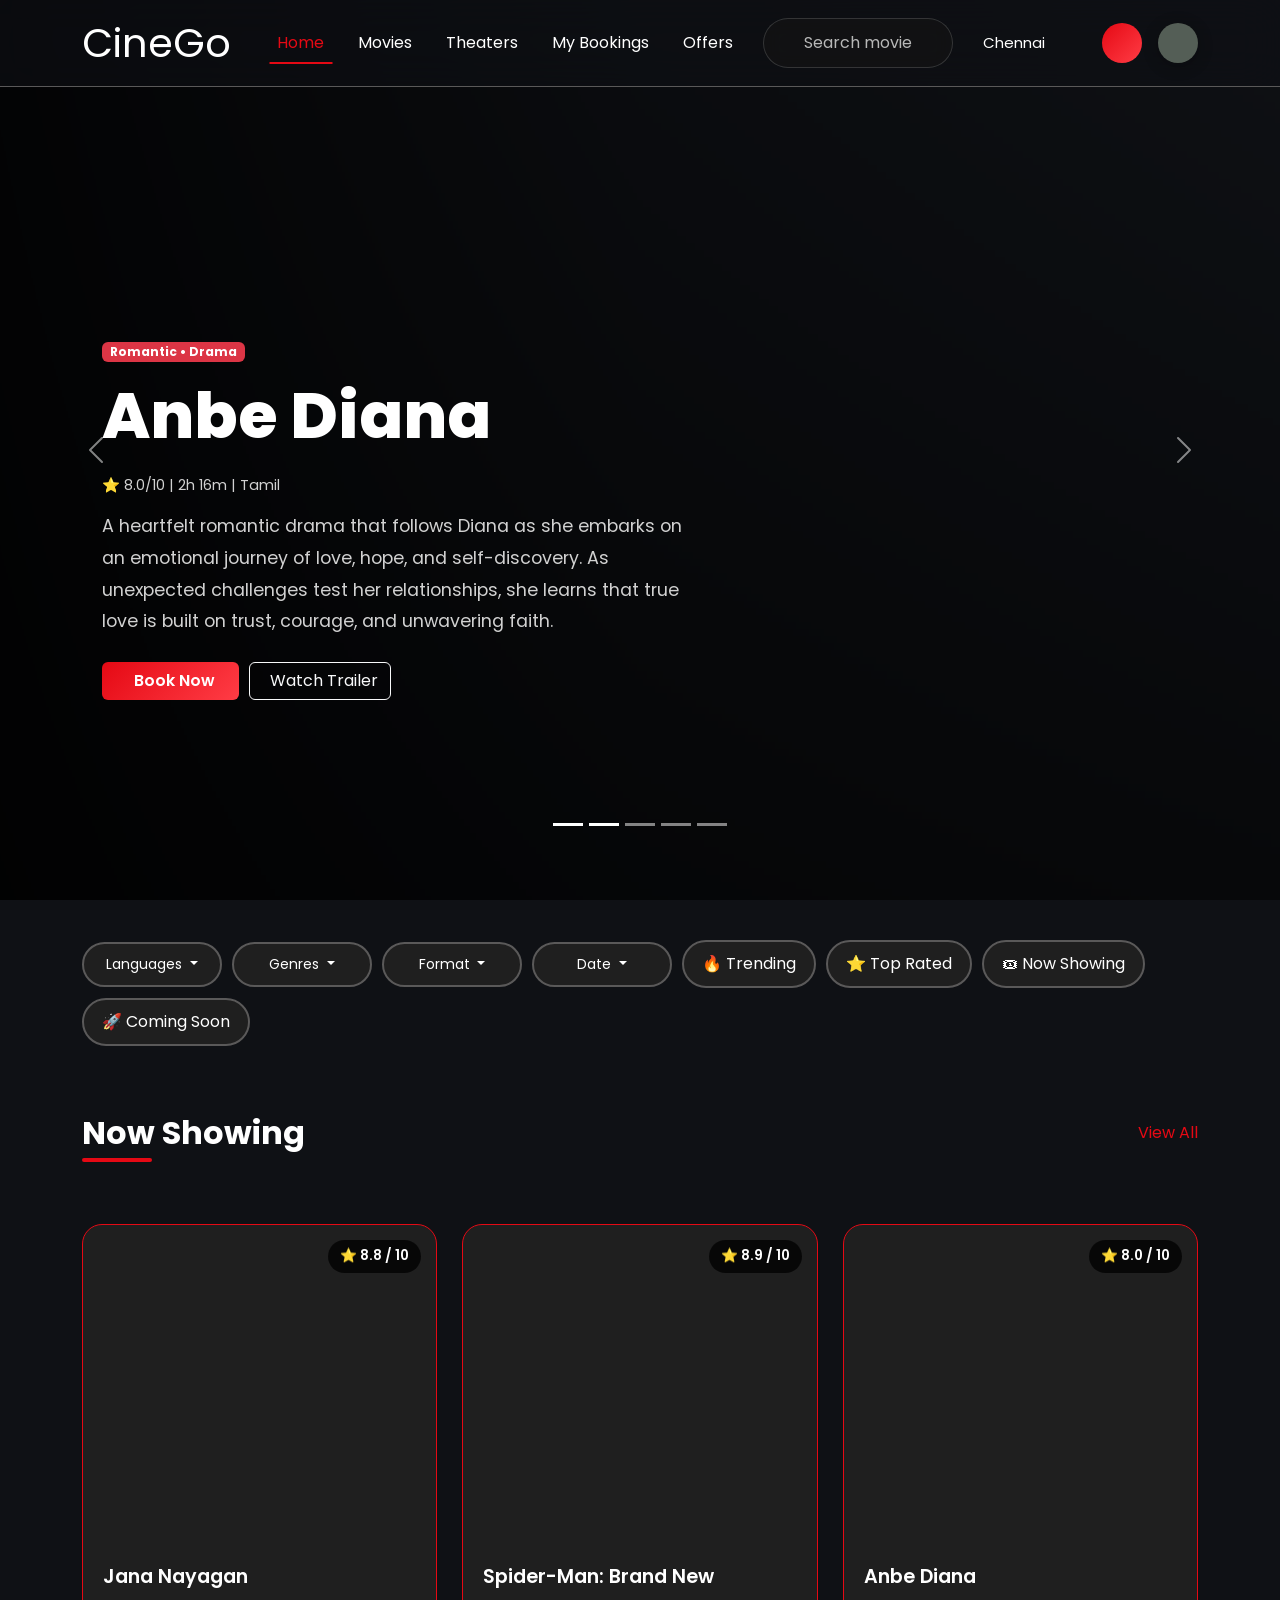
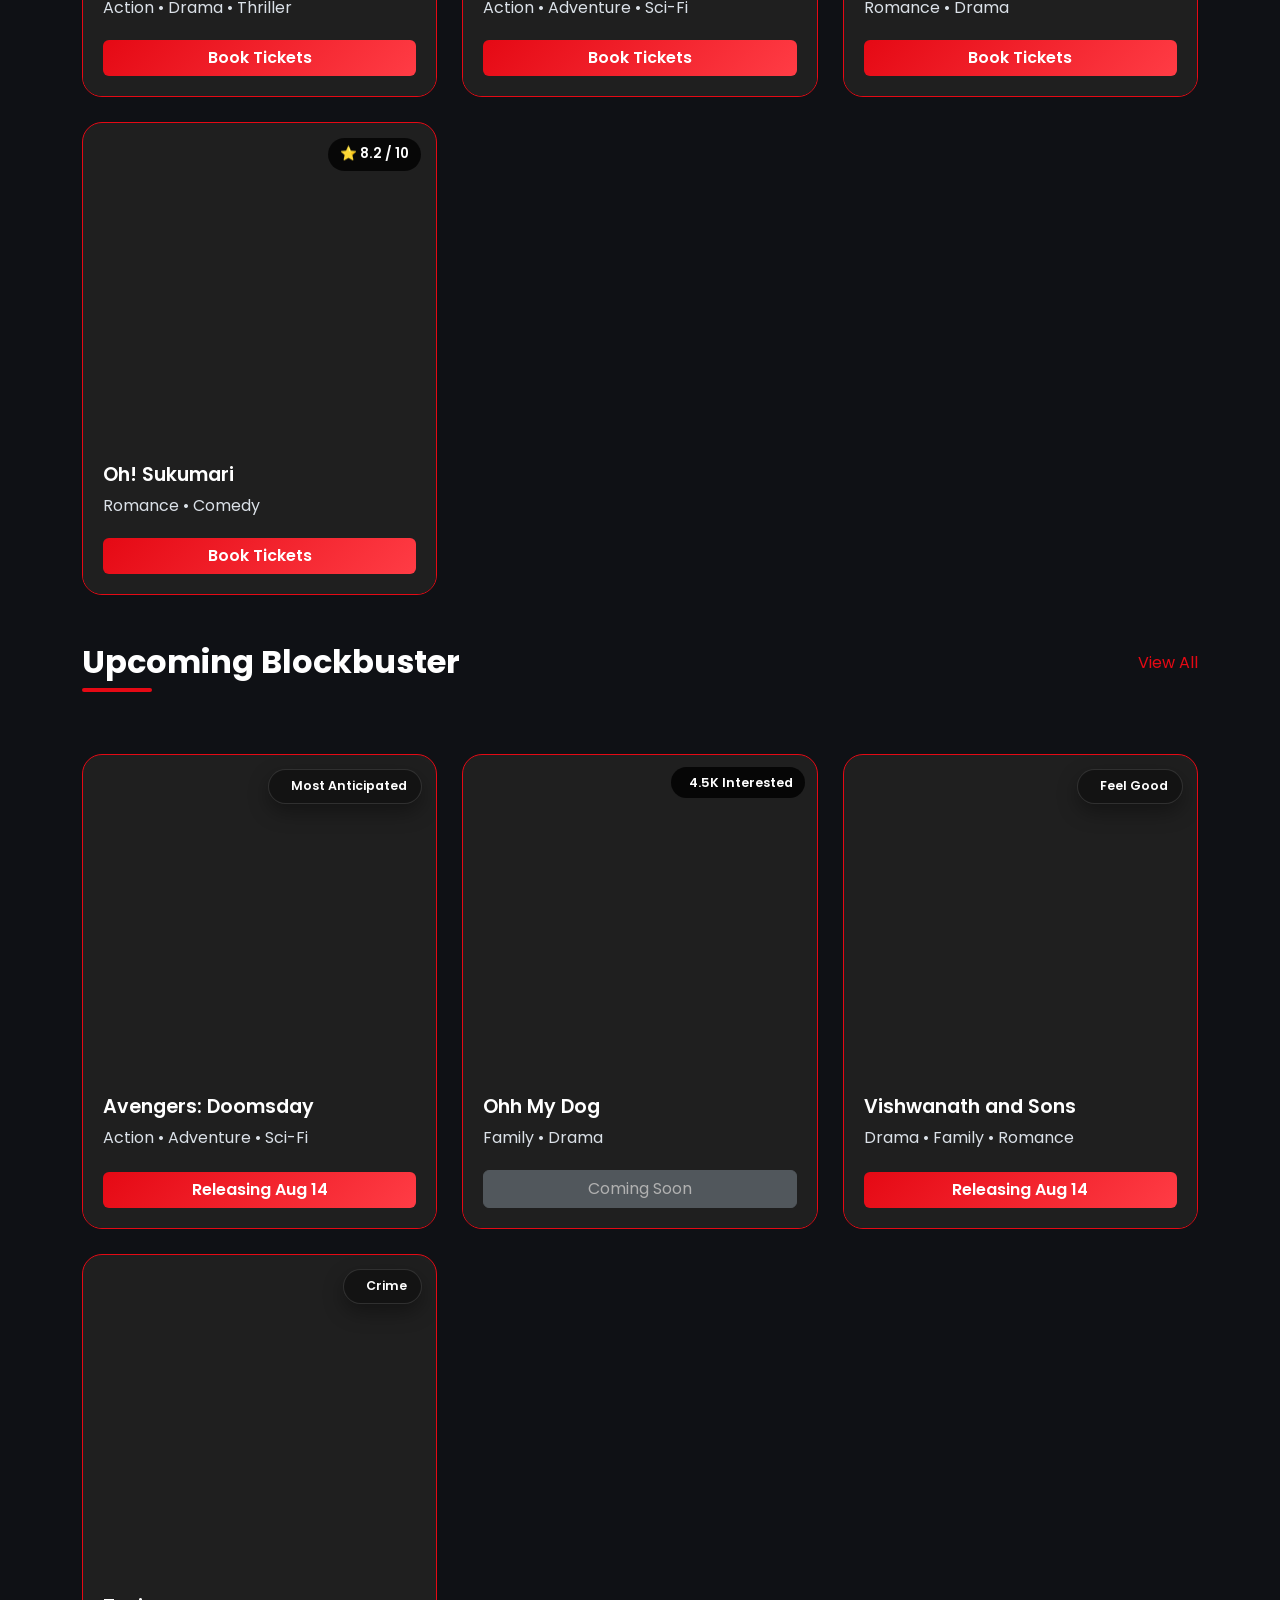
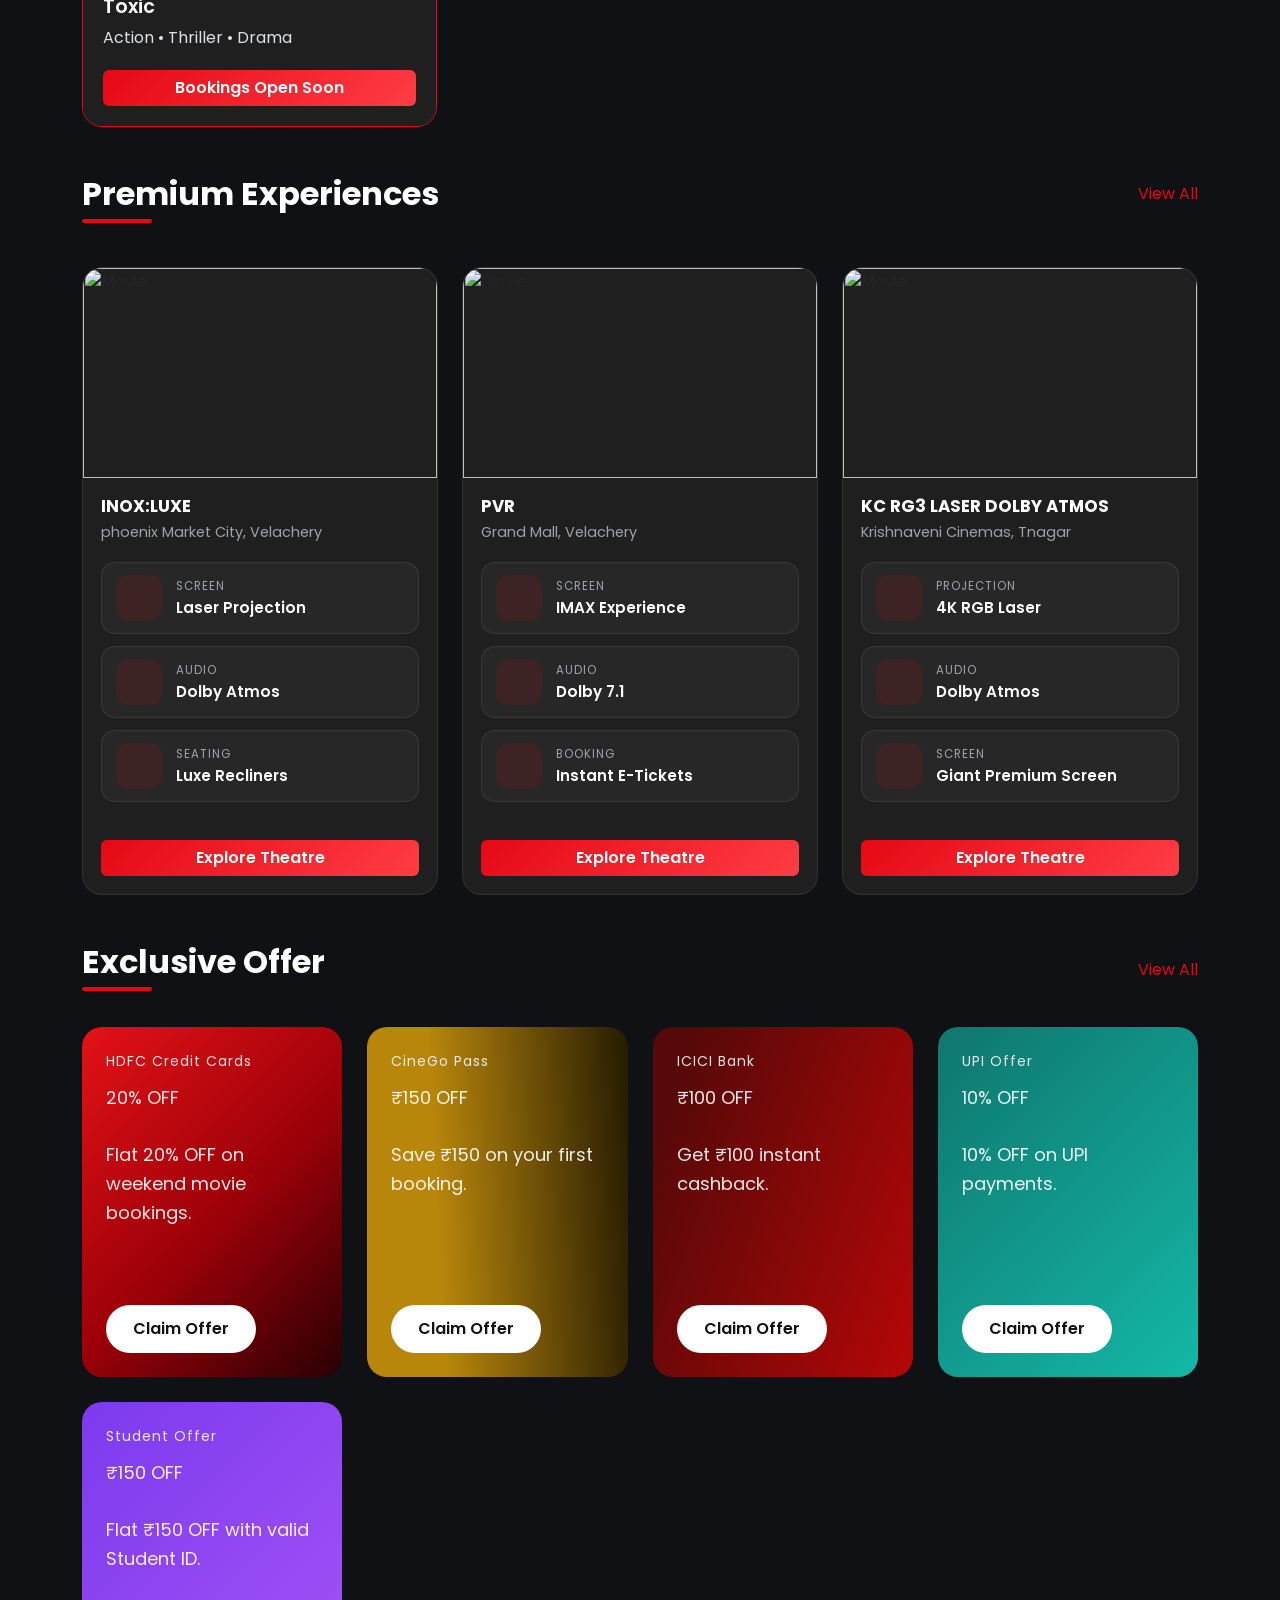
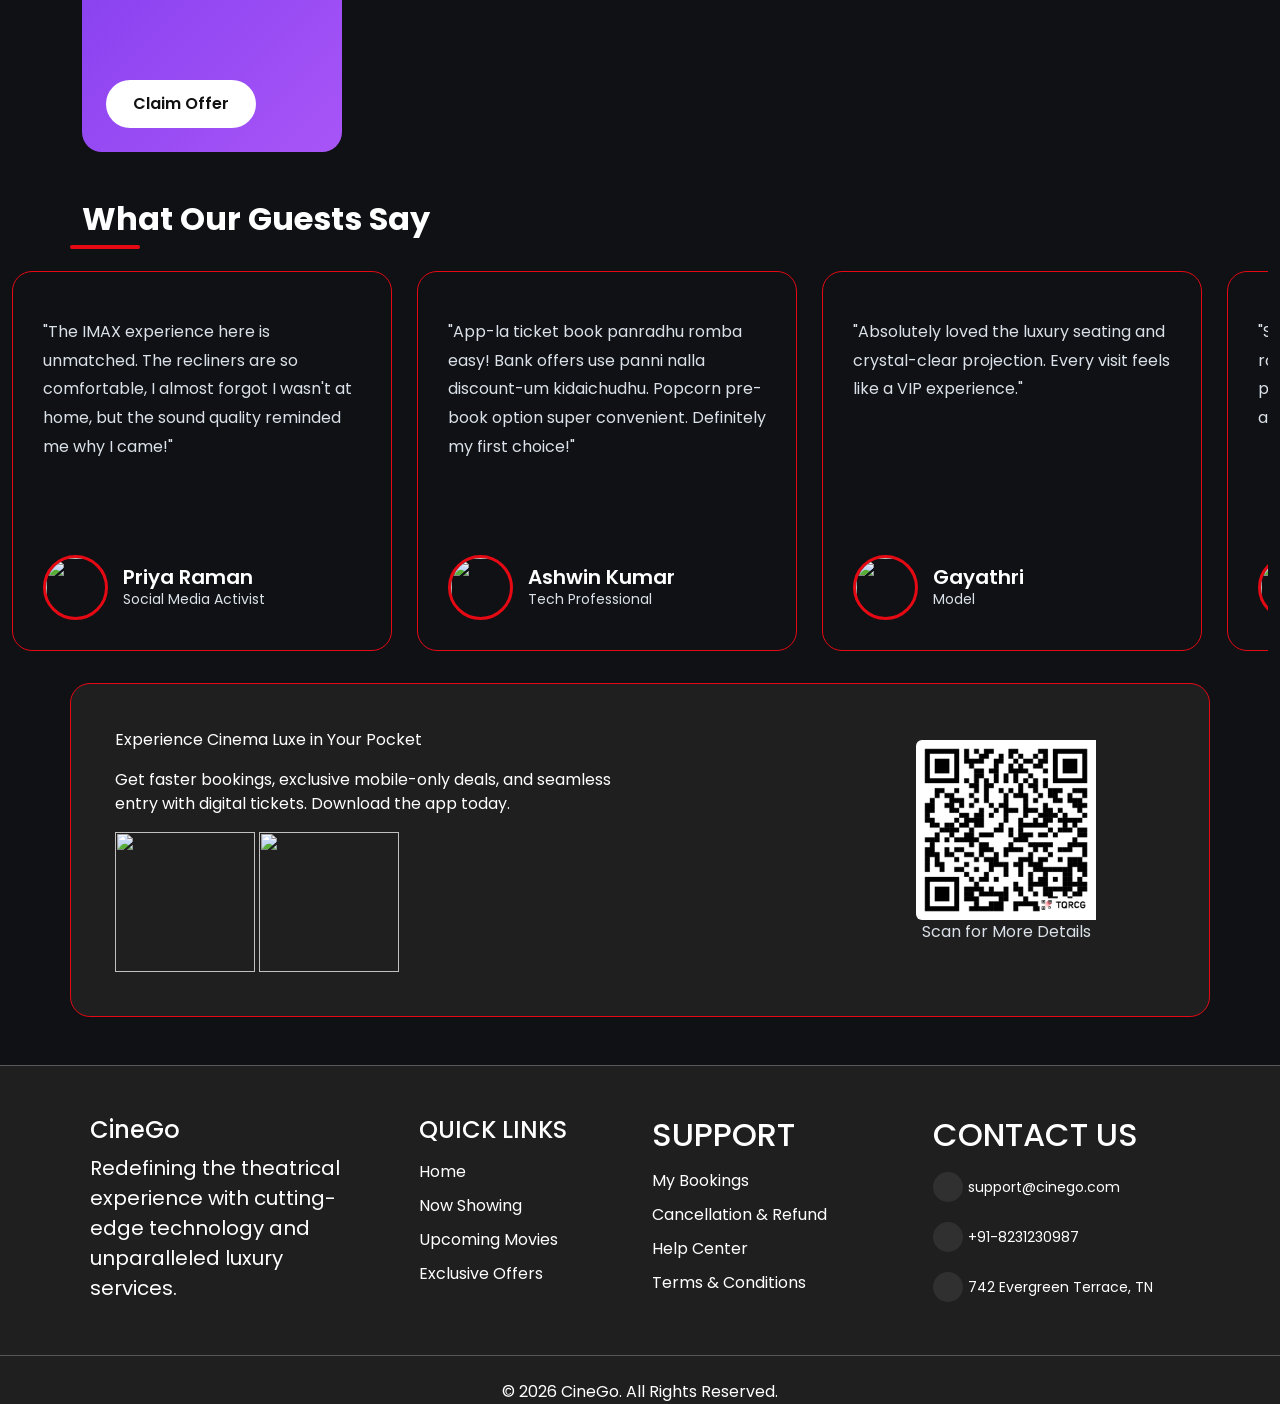
==== html/index.html @ 49ae5be9 "cinego" ====
<!-- <!DOCTYPE html> -->
<html lang="en">

<head>
    <meta charset="UTF-8">
    <meta name="viewport" content="width=device-width, initial-scale=1.0">
    <title>Movie-Ticket_Booking</title>
    <link href="https://fonts.googleapis.com/css2?family=Poppins:wght@300;400;500;600;700;800&display=swap"
        rel="stylesheet">

    <link rel="stylesheet"
        href="https://fonts.googleapis.com/css2?family=Material+Symbols+Outlined:opsz,wght,FILL,GRAD@48,400,0,0&icon_names=fastfood" />


    <link href="https://cdn.jsdelivr.net/npm/bootstrap@5.3.8/dist/css/bootstrap.min.css" rel="stylesheet"
        integrity="sha384-sRIl4kxILFvY47J16cr9ZwB07vP4J8+LH7qKQnuqkuIAvNWLzeN8tE5YBujZqJLB" crossorigin="anonymous">

    <script src="https://kit.fontawesome.com/a93d142cd4.js" crossorigin="anonymous"></script>
    <link rel="stylesheet" href="../css/style.css">
</head>

<body>
    <nav class="navbar custom-nav navbar-expand-lg fixed-top navbar-dark">
        <div class="container">
            <a class="navbar-brand fs-1" href="#"><i class="fa-solid fa-masks-theater"></i> CineGo</a>
            <button class="navbar-toggler" type="button" data-bs-toggle="collapse"
                data-bs-target="#navbarSupportedContent">
                <i class="fa-solid fa-bars"></i>
            </button>
            <div class="collapse navbar-collapse" id="navbarSupportedContent">
                <ul class="navbar-nav  mx-auto mb-2 mb-lg-0">
                    <li class="nav-item">
                        <a class="nav-link active" aria-current="page" href="../html/index.html">Home</a>
                    </li>
                    <li class="nav-item">
                        <a class="nav-link" href="../html/movies.html">Movies</a>
                    </li>
                    <li class="nav-item">
                        <a class="nav-link" href="../html/cinemas.html">Theaters</a>
                    </li>
                    <li class="nav-item">
                        <a class="nav-link" href="../html/ticket.html">My Bookings</a>
                    </li>
                    <li class="nav-item">
                        <a class="nav-link" href="../html/offers.html">Offers</a>
                    </li>
                </ul>
                <div class="search-container me-2">
                    <i class="fa-solid fa-magnifying-glass search-icon"></i>
                    <input type="text" placeholder="Search movies, theatres..." class="form-control" id="searchInput">
                </div>
                <div class="d-flex align-items-center gap-3 loc">

                    <div class="city-dropdown">

                        <button class="city-btn" id="cityBtn">

                            <i class="fa-solid fa-location-dot"></i>

                            <span id="selectedCity">Chennai</span>

                            <i class="fa-solid fa-chevron-down"></i>

                        </button>

                        <div class="city-menu" id="cityMenu">

                            <div class="city-search">

                                <i class="fa-solid fa-magnifying-glass"></i>

                                <input type="text" id="citySearch" placeholder="Search for your city">

                            </div>

                            <div class="city-list">

                                <div class="city-item active" data-city="Chennai">
                                    <i class="fa-solid fa-location-dot"></i>
                                    <span>Chennai</span>
                                    <i class="fa-solid fa-check check"></i>
                                </div>

                                <div class="city-item" data-city="Bengaluru">
                                    <i class="fa-solid fa-location-dot"></i>
                                    <span>Bengaluru</span>
                                    <i class="fa-solid fa-check check"></i>
                                </div>

                                <div class="city-item" data-city="Hyderabad">
                                    <i class="fa-solid fa-location-dot"></i>
                                    <span>Hyderabad</span>
                                    <i class="fa-solid fa-check check"></i>
                                </div>

                                <div class="city-item" data-city="Mumbai">
                                    <i class="fa-solid fa-location-dot"></i>
                                    <span>Mumbai</span>
                                    <i class="fa-solid fa-check check"></i>
                                </div>

                                <div class="city-item" data-city="Delhi">
                                    <i class="fa-solid fa-location-dot"></i>
                                    <span>Delhi</span>
                                    <i class="fa-solid fa-check check"></i>
                                </div>

                                <div class="city-item" data-city="Kochi">
                                    <i class="fa-solid fa-location-dot"></i>
                                    <span>Kochi</span>
                                    <i class="fa-solid fa-check check"></i>
                                </div>

                                <div class="city-item" data-city="Coimbatore">
                                    <i class="fa-solid fa-location-dot"></i>
                                    <span>Coimbatore</span>
                                    <i class="fa-solid fa-check check"></i>
                                </div>

                                <div class="city-item" data-city="Madurai">
                                    <i class="fa-solid fa-location-dot"></i>
                                    <span>Madurai</span>
                                    <i class="fa-solid fa-check check"></i>
                                </div>

                            </div>

                        </div>

                    </div>
                    <button class="btn btn-danger rounded-pill " id="profileIcon">
                        <i class="fa-solid fa-user"></i>
                    </button>


                    <div class="theme-btn">
                        <i class="fas fa-adjust"></i>
                    </div>
                </div>

            </div>
        </div>
    </nav>

    <section id="carouselExampleCaptions" class="carousel slide" data-bs-ride="carousel" data-bs-interval="2000">
        <div class="carousel-indicators">
            <button type="button" data-bs-target="#carouselExampleCaptions" data-bs-slide-to="0" class="active my-5"
                aria-current="true" aria-label="Slide 1"></button>
            <button type="button" data-bs-target="#carouselExampleCaptions" data-bs-slide-to="1" class="my-5"
                aria-label="Slide 2"></button>
            <button type="button" data-bs-target="#carouselExampleCaptions" data-bs-slide-to="2" class="my-5"
                aria-label="Slide 3"></button>
            <button type="button" data-bs-target="#carouselExampleCaptions" data-bs-slide-to="3" class="my-5"
                aria-label="Slide 2"></button>
            <button type="button" data-bs-target="#carouselExampleCaptions" data-bs-slide-to="4" class="my-5"
                aria-label="Slide 3"></button>
        </div>
        <div class="carousel-inner">

            <div class="carousel-item active">

                <div class="banner-media">

                    <picture class="bannerImage">
                        <source media="(max-width:768px)"
                            srcset="https://cdn.district.in/movies-assets/images/cinema/2_Poster%20(6)-dbe766f0-803a-11f1-bb55-33bed1b57141.jpg?im=Resize,width=960">

                        <img src="https://i.ytimg.com/vi/fJaAYcERf3Y/maxresdefault.jpg" class="d-block w-100">
                    </picture>

                    <!-- Background Trailer -->
                    <iframe class="trailerFrame" style="display:none;" allow="autoplay; encrypted-media"
                        allowfullscreen>
                    </iframe>

                    <button class="close-trailer" style="display:none;" onclick="closeTrailer(this)">
                        <i class="fa-solid fa-xmark"></i>
                    </button>

                </div>

                <div class="carousel-caption">

                    <span class="badge bg-danger mb-3">Action • Thriller</span>

                    <h5>Jana Nayagan</h5>

                    <div class="movie-meta">
                        ⭐ 8.8/10 | 2h 35m | Tamil
                    </div>

                    <p>
                        A gripping action drama featuring Vijay in a
                        power-packed role filled with suspense,
                        emotion and political intrigue.
                    </p>

                    <div class="hero-btns mt-4">

                        <button class="btn btn-danger px-4" onclick="bookNow('janaNayagan')">
                            <i class="fa-solid fa-ticket me-2"></i>Book Now
                        </button>

                        <button class="btn btn-outline-light" onclick="playTrailer(this,'janaNayagan')">
                            <i class="fa-solid fa-circle-play me-2"></i>Watch Trailer
                        </button>

                    </div>

                </div>

            </div>
            <div class="carousel-item">
                <div class="banner-media">

                    <picture class="bannerImage">
                        <source media="(max-width:768px)"
                            srcset="https://m.media-amazon.com/images/M/MV5BMDg3NGQ0MGQtMWI2Ny00YjE3LTgxNzctZjJjZDVkMmQ5NzFlXkEyXkFqcGc@._V1_.jpg">

                        <img src="https://i.ytimg.com/vi/gcXw7BMSfIQ/maxresdefault.jpg" class="d-block w-100">
                    </picture>
                    <iframe class="trailerFrame" style="display:none;" allow="autoplay; encrypted-media"
                        allowfullscreen>
                    </iframe>

                    <button class="close-trailer" style="display:none;" onclick="closeTrailer(this)">
                        <i class="fa-solid fa-xmark"></i>
                    </button>
                </div>
                <div class="carousel-caption">
                    <span class="badge bg-danger mb-3">
                        Romantic • Drama
                    </span>

                    <h5>Anbe Diana</h5>

                    <div class="movie-meta">
                        ⭐ 8.0/10 | 2h 16m | Tamil
                    </div>

                    <p>
                        A heartfelt romantic drama that follows Diana as she embarks on an
                        emotional journey of love, hope, and self-discovery. As unexpected
                        challenges test her relationships, she learns that true love is
                        built on trust, courage, and unwavering faith.
                    </p>
                    <div class="hero-btns mt-4">
                        <button class="btn btn-danger px-4" onclick="bookNow('anbeDiana')">
                            <i class="fa-solid fa-ticket me-2"></i>Book Now
                        </button>

                        <button class="btn btn-outline-light" onclick="playTrailer(this,'anbeDiana')">
                            <i class="fa-solid fa-circle-play me-2"></i>Watch Trailer
                        </button>
                    </div>
                </div>
            </div>
            <div class="carousel-item">
                <div class="banner-media">
                    <picture class="bannerImage">
                        <!-- Mobile Image -->
                        <source media="(max-width: 768px)" srcset="">
                        <!-- Desktop Image -->
                        <img src="https://i.ytimg.com/vi/JLEDwlSZcAI/maxresdefault.jpg" class="d-block w-100" alt="...">
                    </picture>
                    <iframe class="trailerFrame" style="display:none;" frameborder="0"
                        allow="accelerometer; autoplay; clipboard-write; encrypted-media; gyroscope; picture-in-picture; web-share"
                        referrerpolicy="strict-origin-when-cross-origin" allowfullscreen>
                    </iframe>

                    <button class="close-trailer" onclick="closeTrailer(this)">
                        <i class="fa-solid fa-xmark"></i>
                    </button>

                </div>
                <div class="carousel-caption">
                    <span class="badge bg-danger mb-3">
                        Action • Adventure • Fantasy
                    </span>

                    <h5>The Odyssey</h5>

                    <div class="movie-meta">
                        ⭐ 8.6/10 | 2h 50m | English +2 more
                    </div>

                    <p>
                        Inspired by Homer's legendary epic, The Odyssey follows the heroic
                        journey of Odysseus as he battles mythical creatures, powerful gods,
                        and impossible odds on his long voyage home. An unforgettable tale
                        of courage, survival, and destiny.
                    </p>
                    <div class="hero-btns mt-4">
                        <button class="btn btn-danger px-4" onclick="bookNow('odyssey')">
                            <i class="fa-solid fa-ticket me-2"></i>Book Now
                        </button>

                        <button class="btn btn-outline-light" onclick="playTrailer(this,'odyssey')">
                            <i class="fa-solid fa-circle-play me-2"></i>Watch Trailer
                        </button>

                    </div>
                </div>
            </div>
            <div class="carousel-item">
                <div class="banner-media">
                    <picture class="bannerImage">
                        <!-- Mobile Image -->
                        <source media="(max-width: 768px)"
                            srcset="https://encrypted-tbn0.gstatic.com/images?q=tbn:ANd9GcSb-BurCrbwVtk12xhM9NaxrX1bLuJhqyFctgPIsvutx5bpvdqhb4g5UZw&s=10">
                        <!-- Desktop Image -->
                        <img src="https://i.ytimg.com/vi/iBQS7eYEq-4/maxresdefault.jpg" class="d-block w-100" alt="...">
                    </picture>
                    <iframe class="trailerFrame" style="display:none;" frameborder="0"
                        allow="accelerometer; autoplay; clipboard-write; encrypted-media; gyroscope; picture-in-picture; web-share"
                        referrerpolicy="strict-origin-when-cross-origin" allowfullscreen>
                    </iframe>

                    <button class="close-trailer" onclick="closeTrailer(this)">
                        <i class="fa-solid fa-xmark"></i>
                    </button>
                </div>
                <div class="carousel-caption">
                    <span class="badge bg-danger mb-3">
                        Action • Crime • Thriller
                    </span>

                    <h5>Furious</h5>

                    <div class="movie-meta">
                        ⭐ 8.4/10 | 2h 22m | English
                    </div>

                    <p>
                        A high-speed action thriller that follows an elite driver drawn into
                        a dangerous world of underground racing, international crime, and
                        explosive betrayals. With relentless chases and adrenaline-fueled
                        action, every race becomes a fight for survival.
                    </p>

                    <div class="hero-btns mt-4">
                        <button class="btn btn-danger px-4" onclick="bookNow('furious')">
                            <i class="fa-solid fa-ticket me-2"></i>Book Now
                        </button>

                        <button class="btn btn-outline-light" onclick="playTrailer(this,'furious')">
                            <i class="fa-solid fa-circle-play me-2"></i>Watch Trailer
                        </button>
                    </div>
                </div>
            </div>
            <div class="carousel-item">
                <div class="banner-media">
                    <picture class="bannerImage">
                        <!-- Mobile Image -->
                        <source media="(max-width: 768px)"
                            srcset="https://cdn.district.in/movies-assets/images/cinema/image-(29)-5648ad80-6a44-11f1-a3aa-8f451d7c3990.jpg">

                        <!-- Desktop Image -->
                        <img src="https://cdn.district.in/movies-assets/images/cinema/Horizontal-Spider-Man-e54dc360-22c0-11f1-8a01-2f0d4e0eb1bd.jpg"
                            class="d-block w-100" alt="Spider-Man: Brand New">
                    </picture>

                    <iframe class="trailerFrame" style="display:none;" frameborder="0"
                        allow="accelerometer; autoplay; clipboard-write; encrypted-media; gyroscope; picture-in-picture; web-share"
                        referrerpolicy="strict-origin-when-cross-origin" allowfullscreen>
                    </iframe>

                    <button class="close-trailer" onclick="closeTrailer(this)">
                        <i class="fa-solid fa-xmark"></i>
                    </button>
                </div>

                <div class="carousel-caption">

                    <span class="badge bg-danger mb-3">
                        Action • Adventure • Superhero
                    </span>

                    <h5>Spider-Man: Brand New</h5>

                    <div class="movie-meta">
                        ⭐ 8.9/10 | 2h 35m | English
                    </div>

                    <p>
                        Peter Parker begins a new chapter after the events that changed his life forever.
                        As powerful new enemies emerge and old secrets return, Spider-Man must protect
                        New York while discovering what it truly means to become a hero once again.
                    </p>

                    <div class="hero-btns mt-4">

                        <button class="btn btn-danger px-4" onclick="bookNow('spiderManBrandNew')">
                            <i class="fa-solid fa-ticket me-2"></i>
                            Book Now
                        </button>

                        <button class="btn btn-outline-light" onclick="playTrailer(this,'spiderManBrandNew')">
                            <i class="fa-solid fa-circle-play me-2"></i>Watch Trailer
                        </button>
                        <button class="close-trailer" onclick="closeTrailer(this)">
                            <i class="fa-solid fa-xmark"></i>
                        </button>
                    </div>
                </div>
            </div>

            <button class="carousel-control-prev" type="button" data-bs-target="#carouselExampleCaptions"
                data-bs-slide="prev">
                <span class="carousel-control-prev-icon" aria-hidden="true"></span>
                <span class="visually-hidden">Previous</span>
            </button>
            <button class="carousel-control-next" type="button" data-bs-target="#carouselExampleCaptions"
                data-bs-slide="next">
                <span class="carousel-control-next-icon" aria-hidden="true"></span>
                <span class="visually-hidden">Next</span>
            </button>
    </section>

    <section class="filter-section">
        <div class="container">

            <div class="filter-bar">
                <div class="dropdown">
                    <button class="filter-dropdown dropdown-toggle" id="languageBtn" type="button"
                        data-bs-toggle="dropdown" aria-expanded="false">

                        <i class="fa-solid fa-language"></i>
                        Languages
                    </button>

                    <ul class="dropdown-menu">
                        <li><a class="dropdown-item language-item" href="#">All</a></li>
                        <li><a class="dropdown-item language-item" href="#">Tamil</a></li>
                        <li><a class="dropdown-item language-item" href="#">Telugu</a></li>
                        <li><a class="dropdown-item language-item" href="#">Hindi</a></li>
                        <li><a class="dropdown-item language-item" href="#">Malayalam</a></li>
                        <li><a class="dropdown-item language-item" href="#">Kannada</a></li>
                        <li><a class="dropdown-item language-item" href="#">English</a></li>
                    </ul>
                </div>

                <!-- Genre -->
                <div class="dropdown">
                    <button class="filter-dropdown dropdown-toggle" id="genreBtn" data-bs-toggle="dropdown">
                        <i class="fa-solid fa-film"></i>
                        Genres
                    </button>

                    <ul class="dropdown-menu">
                        <li><a class="dropdown-item genre-item" href="#">All</a></li>
                        <li><a class="dropdown-item genre-item" href="#">Action</a></li>
                        <li><a class="dropdown-item genre-item" href="#">Comedy</a></li>
                        <li><a class="dropdown-item genre-item" href="#">Romance</a></li>
                        <li><a class="dropdown-item genre-item" href="#">Horror</a></li>
                        <li><a class="dropdown-item genre-item" href="#">Family</a></li>
                        <li><a class="dropdown-item genre-item" href="#">Political</a></li>
                        <li><a class="dropdown-item genre-item" href="#">Fantasy</a></li>
                    </ul>
                </div>

                <!-- Format -->
                <div class="dropdown">
                    <button id="formatBtn" class="filter-dropdown dropdown-toggle" data-bs-toggle="dropdown">
                        <i class="fa-solid fa-video"></i>
                        Format
                    </button>

                    <ul class="dropdown-menu">
                        <li><a class="dropdown-item format-item" href="#" data-format="All">All</a></li>
                        <li><a class="dropdown-item format-item" href="#" data-format="2D">2D</a></li>
                        <li><a class="dropdown-item format-item" href="#" data-format="3D">3D</a></li>
                        <li><a class="dropdown-item format-item" href="#" data-format="IMAX">IMAX</a></li>
                        <li><a class="dropdown-item format-item" href="#" data-format="4DX">4DX</a></li>
                    </ul>
                </div>

                <!-- Date -->
                <div class="dropdown">
                    <button id="dateBtn" class="filter-dropdown dropdown-toggle" data-bs-toggle="dropdown">
                        <i class="fa-solid fa-calendar-days"></i>
                        Date
                    </button>

                    <ul class="dropdown-menu">
                        <li><a class="dropdown-item date-item" href="#" data-date="All">All</a></li>
                        <li><a class="dropdown-item date-item" href="#" data-date="Today">Today</a></li>
                        <li><a class="dropdown-item date-item" href="#" data-date="Tomorrow">Tomorrow</a></li>
                        <li><a class="dropdown-item date-item" href="#" data-date="Weekend">Weekend</a></li>
                        <li><a class="dropdown-item date-item" href="#" data-date="Next Week">Next Week</a></li>
                        <li><a class="dropdown-item date-item" href="#" data-date="This Month">This Month</a></li>
                        <li><a class="dropdown-item date-item" href="#" data-date="Next Month">Next Month</a></li>
                    </ul>
                </div>

                <!-- Quick Filters -->
                <button id="trendingBtn" class="filter-pill" data-filter="trending">
                    🔥 Trending
                </button>

                <button id="topRatedBtn" class="filter-pill" data-filter="top-rated">
                    ⭐ Top Rated
                </button>

                <button id="nowShowingBtn" class="filter-pill" data-filter="now-showing">
                    🎟 Now Showing
                </button>

                <button id="comingSoonBtn" class="filter-pill" data-filter="coming-soon">
                    🚀 Coming Soon
                </button>

            </div>

        </div>
    </section>
    <!---------Now Showing ------------->
    <section class="card-group now-showing" id="now-showing">
        <div class="container">
            <div class="d-flex justify-content-between align-items-center my-5">
                <h2 class="section-title mb-0">Now Showing</h2>
                <a href="#" class="text-danger text-decoration-none" id="nowViewMoreBtn">
                    View All
                </a>
            </div>
            <div class="cards_01 pt-4" id="nowShowingCards"></div>
        </div>
    </section>
    <!-------------- Language Popup ------------------>
    <div id="languagePopup" class="popup">
        <div class="popup-content">
            <h3>Select Language</h3>

            <div id="languageList"></div>

            <button onclick="continueBooking()">Continue</button>
            <button onclick="closePopup()">Close</button>
        </div>
    </div>


    <!------------ Upcoming Blockbusters --------------->
    <section class="card-group upcoming" id="upcomingSection">

        <div class="container">

            <div class="d-flex justify-content-between align-items-center my-5">
                <h2 class="section-title mb-0">
                    Upcoming Blockbuster
                </h2>

                <a href="#" id="upcomingViewMoreBtn" class="text-danger text-decoration-none">
                    View All
                </a>
            </div>

            <div id="upcomingCards" class="cards_01 pt-4"></div>

        </div>

    </section>
    <!-- theater details -->
    <section class="card-group pt-5">
        <div class="container">
            <div class="d-flex justify-content-between align-items-center mb-4">
                <h2 class="section-title mb-0">Premium Experiences</h2>
                <a href="#" class="text-danger text-decoration-none" id="premiumViewMoreBtn">View All</a>
            </div>
            <div class="cards premium-cards pt-4">
                <div class="theater-card" data-theatre="INOX:LUXE" data-location="Phoenix Market City, Velachery"
                    data-screen="Laser Projection" data-audio="Dolby Atmos" data-seat="Luxe Recliners">
                    <div class="theater-poster">
                        <img src="https://images.unsplash.com/photo-1595769816263-9b910be24d5f?q=80&w=1758&auto=format&fit=crop&ixlib=rb-4.1.0&ixid=M3wxMjA3fDB8MHxwaG90by1wYWdlfHx8fGVufDB8fHx8fA%3D%3D"
                            alt="Movie">
                    </div>
                    <div class="movie-content">
                        <div class="details">
                            <h5>INOX:LUXE</h5>
                            <p> phoenix Market City, Velachery </p>
                            <div class="theater-info">

                                <div class="info-item">
                                    <i class="fa-solid fa-film"></i>
                                    <div>
                                        <small>Screen</small>
                                        <strong>Laser Projection</strong>
                                    </div>
                                </div>

                                <div class="info-item">
                                    <i class="fa-solid fa-volume-high"></i>
                                    <div>
                                        <small>Audio</small>
                                        <strong>Dolby Atmos</strong>
                                    </div>
                                </div>

                                <div class="info-item">
                                    <i class="fa-solid fa-chair"></i>
                                    <div>
                                        <small>Seating</small>
                                        <strong>Luxe Recliners</strong>
                                    </div>
                                </div>

                            </div>

                        </div>

                        <button class="btn btn-danger w-100 explore-btn">
                            <i class="fa-solid fa-film"></i>
                            Explore Theatre
                        </button>

                    </div>
                </div>
                <div class="theater-card">
                    <div class="theater-poster">
                        <img src="https://static.vecteezy.com/system/resources/thumbnails/035/782/544/small/ai-generated-empty-cinema-seats-cinema-free-photo.jpg"
                            alt="Movie">
                    </div>
                    <div class="movie-content">
                        <div class="details">
                            <h5>PVR</h5>
                            <p> Grand Mall, Velachery </p>
                            <div class="theater-info">

                                <div class="info-item">
                                    <i class="fa-solid fa-film"></i>
                                    <div>
                                        <small>Screen</small>
                                        <strong>IMAX Experience</strong>
                                    </div>
                                </div>

                                <div class="info-item">
                                    <i class="fa-solid fa-volume-high"></i>
                                    <div>
                                        <small>Audio</small>
                                        <strong>Dolby 7.1</strong>
                                    </div>
                                </div>

                                <div class="info-item">
                                    <i class="fa-solid fa-ticket"></i>
                                    <div>
                                        <small>Booking</small>
                                        <strong>Instant E-Tickets</strong>
                                    </div>
                                </div>

                            </div>

                        </div>

                        <button class="btn btn-danger w-100">
                            <i class="fa-solid fa-film"></i>
                            Explore Theatre
                        </button>

                    </div>
                </div>
                <div class="theater-card">
                    <div class="theater-poster">
                        <img src="https://images.pexels.com/photos/12616961/pexels-photo-12616961.jpeg"
                            alt="Movie">
                    </div>
                    <div class="movie-content">
                        <div class="details">
                            <h5>KC RG3 LASER DOLBY ATMOS</h5>
                            <p> Krishnaveni Cinemas, Tnagar </p>
                            <div class="theater-info">

                                <div class="info-item">
                                    <i class="fa-solid fa-tv"></i>
                                    <div>
                                        <small>Projection</small>
                                        <strong>4K RGB Laser</strong>
                                    </div>
                                </div>

                                <div class="info-item">
                                    <i class="fa-solid fa-volume-high"></i>
                                    <div>
                                        <small>Audio</small>
                                        <strong>Dolby Atmos</strong>
                                    </div>
                                </div>

                                <div class="info-item">
                                    <i class="fa-solid fa-expand"></i>
                                    <div>
                                        <small>Screen</small>
                                        <strong>Giant Premium Screen</strong>
                                    </div>
                                </div>

                            </div>

                        </div>

                        <button class="btn btn-danger w-100">
                            <i class="fa-solid fa-film"></i>
                            Explore Theatre
                        </button>

                    </div>
                </div>
                <div class="theater-card hide">
                    <div class="theater-poster">
                        <img src="https://images.unsplash.com/photo-1489599849927-2ee91cede3ba?q=80&w=1200&auto=format&fit=crop"
                            alt="SPI Palazzo">
                    </div>
                    <div class="movie-content">
                        <div class="details">

                            <h5>SPI Palazzo</h5>

                            <p>The Forum Vijaya Mall, Vadapalani</p>

                            <div class="theater-info">

                                <div class="info-item">
                                    <i class="fa-solid fa-crown"></i>
                                    <div>
                                        <small>Experience</small>
                                        <strong>Premium Lounge</strong>
                                    </div>
                                </div>

                                <div class="info-item">
                                    <i class="fa-solid fa-chair"></i>
                                    <div>
                                        <small>Seating</small>
                                        <strong>Luxury Recliners</strong>
                                    </div>
                                </div>

                                <div class="info-item">
                                    <i class="fa-solid fa-film"></i>
                                    <div>
                                        <small>Projection</small>
                                        <strong>Laser Projection</strong>
                                    </div>
                                </div>

                            </div>
                        </div>
                        <button class="btn btn-danger w-100">
                            <i class="fa-solid fa-film"></i>
                            Explore Theatre
                        </button>

                    </div>
                </div>

                <div class="theater-card hide">
                    <div class="theater-poster">
                        <img src="https://images.unsplash.com/photo-1517604931442-7e0c8ed2963c?q=80&w=1200&auto=format&fit=crop"
                            alt="AGS Cinemas">
                    </div>
                    <div class="movie-content">
                        <div class="details">

                            <h5>AGS Cinemas</h5>

                            <p>Navalur, Chennai</p>

                            <div class="theater-info">

                                <div class="info-item">
                                    <i class="fa-solid fa-film"></i>
                                    <div>
                                        <small>Projection</small>
                                        <strong>4K Digital</strong>
                                    </div>
                                </div>
                                <div class="info-item">
                                    <i class="fa-solid fa-volume-high"></i>
                                    <div>
                                        <small>Audio</small>
                                        <strong>Dolby Atmos</strong>
                                    </div>
                                </div>
                                <div class="info-item">
                                    <i class="fa-solid fa-popcorn"></i>
                                    <div>
                                        <small>Food</small>
                                        <strong>Snack Bar</strong>
                                    </div>
                                </div>
                            </div>
                        </div>
                        <button class="btn btn-danger w-100">
                            <i class="fa-solid fa-film"></i>
                            Explore Theatre
                        </button>
                    </div>
                </div>
                <div class="theater-card hide">
                    <div class="theater-poster">
                        <img src="https://images.unsplash.com/photo-1643553517154-24eb7fd86437?q=80&w=2064&auto=format&fit=crop&ixlib=rb-4.1.0&ixid=M3wxMjA3fDB8MHxwaG90by1wYWdlfHx8fGVufDB8fHx8fA%3D%3D"
                            alt="PVR ICON">
                    </div>
                    <div class="movie-content">
                        <div class="details">
                            <h5>PVR ICON IMAX</h5>
                            <p>VR Chennai, Anna Nagar</p>
                            <div class="theater-info">
                                <div class="info-item">
                                    <i class="fa-solid fa-film"></i>
                                    <div>
                                        <small>Screen</small>
                                        <strong>IMAX Laser</strong>
                                    </div>
                                </div>
                                <div class="info-item">
                                    <i class="fa-solid fa-volume-high"></i>
                                    <div>
                                        <small>Audio</small>
                                        <strong>Dolby Atmos</strong>
                                    </div>
                                </div>
                                <div class="info-item">
                                    <i class="fa-solid fa-chair"></i>
                                    <div>
                                        <small>Seating</small>
                                        <strong>Premium Recliners</strong>
                                    </div>
                                </div>

                            </div>
                        </div>
                        <button class="btn btn-danger w-100">
                            <i class="fa-solid fa-film"></i>
                            Explore Theatre
                        </button>

                    </div>
                </div>
            </div>
        </div>
    </section>
    <section class="card-group pt-5" id="offer-card">
        <div class="container">

            <div class="d-flex justify-content-between align-items-center">
                <h2 class="section-title mb-3">Exclusive Offer</h2>
                <a href="#" class="text-danger text-decoration-none" id="offerViewMoreBtn">
                    View All
                </a>
            </div>

            <div class="cards" id="offerCards"></div>

        </div>
    </section>
    <section class="card-group pt-5">
        <div class="container-fluid">

            <div class="d-flex justify-content-between align-items-center">
                <h2 class="section-title mb-3 container">What Our Guests Say</h2>
            </div>

            <div class="testimonial-slider py-3">

                <div class="testimonial-track">

                    <!-- Card 1 -->
                    <div class="feedback-card">
                        <i class="fa-solid fa-quote-right imp"></i>

                        <div class="mb-3 text-warning fs-5">
                            <i class="fa-solid fa-star"></i>
                            <i class="fa-solid fa-star"></i>
                            <i class="fa-solid fa-star"></i>
                            <i class="fa-solid fa-star"></i>
                            <i class="fa-solid fa-star"></i>
                        </div>

                        <div class="feedback-content edit">
                            <p>"The IMAX experience here is unmatched. The recliners are so comfortable, I almost forgot
                                I
                                wasn't at home, but the sound quality reminded me why I came!"</p>
                        </div>

                        <div class="profile">
                            <img class="profile_pic"
                                src="https://images.pexels.com/photos/38624440/pexels-photo-38624440.jpeg">
                            <div class="profile_name">
                                <h5>Priya Raman</h5>
                                <small>Social Media Activist</small>
                            </div>
                        </div>
                    </div>

                    <!-- Card 2 -->
                    <div class="feedback-card">
                        <i class="fa-solid fa-quote-right imp"></i>

                        <div class="mb-3 text-warning fs-5">
                            <i class="fa-solid fa-star"></i>
                            <i class="fa-solid fa-star"></i>
                            <i class="fa-solid fa-star"></i>
                            <i class="fa-solid fa-star"></i>
                            <i class="fa-solid fa-star-half-stroke"></i>
                        </div>

                        <div class="feedback-content edit">
                            <p>"App-la ticket book panradhu romba easy! Bank offers use panni nalla discount-um
                                kidaichudhu. Popcorn pre-book option
                                super convenient. Definitely my first choice!"</p>
                        </div>

                        <div class="profile">
                            <img class="profile_pic"
                                src="https://images.pexels.com/photos/7256314/pexels-photo-7256314.jpeg">
                            <div class="profile_name">
                                <h5>Ashwin Kumar</h5>
                                <small>Tech Professional</small>
                            </div>
                        </div>
                    </div>

                    <!-- Card 3 -->
                    <div class="feedback-card">
                        <i class="fa-solid fa-quote-right imp"></i>

                        <div class="mb-3 text-warning fs-5">
                            <i class="fa-solid fa-star"></i>
                            <i class="fa-solid fa-star"></i>
                            <i class="fa-solid fa-star"></i>
                            <i class="fa-solid fa-star"></i>
                            <i class="fa-solid fa-star"></i>
                        </div>

                        <div class="feedback-content edit">
                            <p>"Absolutely loved the luxury seating and crystal-clear projection. Every visit feels like
                                a
                                VIP experience."</p>

                        </div>

                        <div class="profile">
                            <img class="profile_pic"
                                src="https://images.pexels.com/photos/11826232/pexels-photo-11826232.jpeg">
                            <div class="profile_name">
                                <h5>Gayathri</h5>
                                <small>Model</small>
                            </div>

                        </div>
                    </div>

                    <!-- Card 4 -->
                    <div class="feedback-card">
                        <i class="fa-solid fa-quote-right imp"></i>

                        <div class="mb-3 text-warning fs-5">
                            <i class="fa-solid fa-star"></i>
                            <i class="fa-solid fa-star"></i>
                            <i class="fa-solid fa-star"></i>
                            <i class="fa-solid fa-star"></i>
                            <i class="fa-solid fa-star"></i>
                        </div>

                        <div class="feedback-content edit">
                            <p>"Seat availability live-ah kaatradhu romba useful. Favourite seats book panradhu easy,
                                payment-um secure-ah complete
                                aagudhu."</p>
                        </div>

                        <div class="profile">
                            <img class="profile_pic"
                                src="https://images.pexels.com/photos/33261976/pexels-photo-33261976.jpeg">
                            <div class="profile_name">
                                <h5>Michael Adams</h5>
                                <small>Film Critic</small>
                            </div>
                        </div>
                    </div>

                    <!-- Card 5 -->
                    <div class="feedback-card">
                        <i class="fa-solid fa-quote-right imp"></i>

                        <div class="mb-3 text-warning fs-5">
                            <i class="fa-solid fa-star"></i>
                            <i class="fa-solid fa-star"></i>
                            <i class="fa-solid fa-star"></i>
                            <i class="fa-solid fa-star"></i>
                            <i class="fa-solid fa-star-half-stroke"></i>
                        </div>

                        <div class="feedback-content edit">
                            <p>"The online booking process is incredibly smooth. Reserved seats and snack combos make
                                every
                                movie night hassle-free."</p>
                        </div>

                        <div class="profile">
                            <img class="profile_pic"
                                src="https://images.pexels.com/photos/36267555/pexels-photo-36267555.jpeg">
                            <div class="profile_name">
                                <h5>Isha K</h5>
                                <small>Marketing Manager</small>
                            </div>
                        </div>
                    </div>

                    <!-- Card 6 -->
                    <div class="feedback-card">
                        <i class="fa-solid fa-quote-right imp"></i>

                        <div class="mb-3 text-warning fs-5">
                            <i class="fa-solid fa-star"></i>
                            <i class="fa-solid fa-star"></i>
                            <i class="fa-solid fa-star"></i>
                            <i class="fa-solid fa-star"></i>
                            <i class="fa-solid fa-star"></i>
                        </div>

                        <div class="feedback-content edit">
                            <p>"IMAX experience semma! Recliner seats romba comfortable-ah irundhuchu. Home-la ukkandhu
                                movie paakura feel vandhuchu,
                                but Dolby Atmos sound theatre-ku vandhadhukku worth-nu prove panniduchu!"</p>
                        </div>

                        <div class="profile">
                            <img class="profile_pic"
                                src="https://images.pexels.com/photos/31623363/pexels-photo-31623363.jpeg">
                            <div class="profile_name">
                                <h5>Harish</h5>
                                <small>Movie Blogger</small>
                            </div>
                        </div>
                    </div>
                    <!--Duplicate Card 1 -->
                    <div class="feedback-card">
                        <i class="fa-solid fa-quote-right imp"></i>

                        <div class="mb-3 text-warning fs-5">
                            <i class="fa-solid fa-star"></i>
                            <i class="fa-solid fa-star"></i>
                            <i class="fa-solid fa-star"></i>
                            <i class="fa-solid fa-star"></i>
                            <i class="fa-solid fa-star"></i>
                        </div>

                        <div class="feedback-content edit">
                            <p>"The IMAX experience here is unmatched. The recliners are so comfortable, I almost forgot
                                I
                                wasn't at home, but the sound quality reminded me why I came!"</p>
                        </div>

                        <div class="profile">
                            <img class="profile_pic"
                                src="https://images.pexels.com/photos/38624440/pexels-photo-38624440.jpeg">
                            <div class="profile_name">
                                <h5>Priya Raman</h5>
                                <small>Social Media Activist</small>
                            </div>
                        </div>
                    </div>

                    <!--Duplicate Card 2 -->
                    <div class="feedback-card">
                        <i class="fa-solid fa-quote-right imp"></i>

                        <div class="mb-3 text-warning fs-5">
                            <i class="fa-solid fa-star"></i>
                            <i class="fa-solid fa-star"></i>
                            <i class="fa-solid fa-star"></i>
                            <i class="fa-solid fa-star"></i>
                            <i class="fa-solid fa-star-half-stroke"></i>
                        </div>

                        <div class="feedback-content edit">
                            <p>"App-la ticket book panradhu romba easy! Bank offers use panni nalla discount-um
                                kidaichudhu. Popcorn pre-book option
                                super convenient. Definitely my first choice!"</p>
                        </div>

                        <div class="profile">
                            <img class="profile_pic"
                                src="https://images.pexels.com/photos/7256314/pexels-photo-7256314.jpeg">
                            <div class="profile_name">
                                <h5>Ashwin Kumar</h5>
                                <small>Tech Professional</small>
                            </div>
                        </div>
                    </div>

                    <!--Duplicate Card 3 -->
                    <div class="feedback-card">
                        <i class="fa-solid fa-quote-right imp"></i>

                        <div class="mb-3 text-warning fs-5">
                            <i class="fa-solid fa-star"></i>
                            <i class="fa-solid fa-star"></i>
                            <i class="fa-solid fa-star"></i>
                            <i class="fa-solid fa-star"></i>
                            <i class="fa-solid fa-star"></i>
                        </div>

                        <div class="feedback-content edit">
                            <p>"Absolutely loved the luxury seating and crystal-clear projection. Every visit feels like
                                a
                                VIP experience."</p>

                        </div>

                        <div class="profile">
                            <img class="profile_pic"
                                src="https://images.pexels.com/photos/11826232/pexels-photo-11826232.jpeg">
                            <div class="profile_name">
                                <h5>Gayathri</h5>
                                <small>Model</small>
                            </div>

                        </div>
                    </div>

                    <!--Duplicate Card 4 -->
                    <div class="feedback-card">
                        <i class="fa-solid fa-quote-right imp"></i>

                        <div class="mb-3 text-warning fs-5">
                            <i class="fa-solid fa-star"></i>
                            <i class="fa-solid fa-star"></i>
                            <i class="fa-solid fa-star"></i>
                            <i class="fa-solid fa-star"></i>
                            <i class="fa-solid fa-star"></i>
                        </div>

                        <div class="feedback-content edit">
                            <p>"Seat availability live-ah kaatradhu romba useful. Favourite seats book panradhu easy,
                                payment-um secure-ah complete
                                aagudhu."</p>
                        </div>

                        <div class="profile">
                            <img class="profile_pic"
                                src="https://images.pexels.com/photos/33261976/pexels-photo-33261976.jpeg">
                            <div class="profile_name">
                                <h5>Michael Adams</h5>
                                <small>Film Critic</small>
                            </div>
                        </div>
                    </div>

                    <!--Duplicate Card 5 -->
                    <div class="feedback-card">
                        <i class="fa-solid fa-quote-right imp"></i>

                        <div class="mb-3 text-warning fs-5">
                            <i class="fa-solid fa-star"></i>
                            <i class="fa-solid fa-star"></i>
                            <i class="fa-solid fa-star"></i>
                            <i class="fa-solid fa-star"></i>
                            <i class="fa-solid fa-star-half-stroke"></i>
                        </div>

                        <div class="feedback-content edit">
                            <p>"The online booking process is incredibly smooth. Reserved seats and snack combos make
                                every
                                movie night hassle-free."</p>
                        </div>

                        <div class="profile">
                            <img class="profile_pic"
                                src="https://images.pexels.com/photos/36267555/pexels-photo-36267555.jpeg">
                            <div class="profile_name">
                                <h5>Isha K</h5>
                                <small>Marketing Manager</small>
                            </div>
                        </div>
                    </div>

                    <!-- Duplicate Card 6 -->
                    <div class="feedback-card">
                        <i class="fa-solid fa-quote-right imp"></i>

                        <div class="mb-3 text-warning fs-5">
                            <i class="fa-solid fa-star"></i>
                            <i class="fa-solid fa-star"></i>
                            <i class="fa-solid fa-star"></i>
                            <i class="fa-solid fa-star"></i>
                            <i class="fa-solid fa-star"></i>
                        </div>

                        <div class="feedback-content edit">
                            <p>"IMAX experience semma! Recliner seats romba comfortable-ah irundhuchu. Home-la ukkandhu
                                movie paakura feel vandhuchu,
                                but Dolby Atmos sound theatre-ku vandhadhukku worth-nu prove panniduchu!"</p>
                        </div>

                        <div class="profile">
                            <img class="profile_pic"
                                src="https://images.pexels.com/photos/31623363/pexels-photo-31623363.jpeg">
                            <div class="profile_name">
                                <h5>Harish</h5>
                                <small>Movie Blogger</small>
                            </div>
                        </div>
                    </div>
                </div>
            </div>
        </div>
    </section>
    <section class="add_card container my-3">
        <div class="row  d-flex align-items-md-center justify-content-md-between g-0">
            <div class="col-12 col-md-8 p-4">
                <div class="card-body">
                    <p class="card-text mobile-text">Experience Cinema Luxe in Your Pocket</p>
                    <p class="card-text mobile-text">Get faster bookings, exclusive
                        mobile-only
                        deals, and
                        seamless entry with digital tickets. Download the app today.</small></p>
                    <div class="image_cont">
                        <img src="https://upload.wikimedia.org/wikipedia/commons/thumb/5/5f/Google_Play_Store_badge_IT.svg/3840px-Google_Play_Store_badge_IT.svg.png"
                            width="140px" alt="">
                        <img src="https://upload.wikimedia.org/wikipedia/commons/thumb/0/0f/Available_on_the_App_Store_%28black%29_SVG.svg/960px-Available_on_the_App_Store_%28black%29_SVG.svg.png"
                            width="140px" alt="">
                    </div>
                </div>
            </div>
            <div class="col-12 col-md-4 p-4 qr">
                <img src="../Assets/git_qr.png" class="img-fluid rounded-start" alt="...">
                <p>Scan for More Details</p>
            </div>
        </div>
    </section>
    <footer class="footer mt-5">
        <div class="container container_footer">
            <div class="row gy-4">

                <!-- About -->
                <div class="col-12 col-sm-6 col-lg-3">
                    <div class="f1">
                        <h2 class="fs-4"><i class="fa-solid fa-masks-theater text-danger"></i>CineGo</h2>
                        <p class="fs-5 w-100">
                            Redefining the theatrical experience with
                            cutting-edge technology and unparalleled luxury
                            services.
                        </p>
                    </div>
                </div>

                <!-- Quick Links -->
                <div class="col-6 col-sm-6 col-lg-3">
                    <div class="f2 mx-5">
                        <h2 class="fs-4">QUICK LINKS</h2>
                        <ul>
                            <li><a href="#carouselExampleCaptions">Home</a></li>
                            <li><a href="#now-showing">Now Showing</a></li>
                            <li><a href="#upcoming">Upcoming Movies</a></li>
                            <li><a href="#offer-card">Exclusive Offers</a></li>
                        </ul>
                    </div>
                </div>

                <!-- Support -->
                <div class="col-6 col-sm-6 col-lg-3">
                    <div class="f2">
                        <h2>SUPPORT</h2>
                        <ul>
                            <li>My Bookings</li>
                            <li>Cancellation & Refund</li>
                            <li>Help Center</li>
                            <li>Terms & Conditions</li>
                        </ul>
                    </div>
                </div>

                <!-- Contact -->
                <div class="col-12 col-sm-6 col-lg-3">
                    <div class="f3">
                        <h2>CONTACT US</h2>
                        <table>
                            <tr>
                                <td><i class="fa-solid fa-envelope"></i></td>
                                <td>support@cinego.com</td>
                            </tr>
                            <tr>
                                <td><i class="fa-solid fa-phone"></i></td>
                                <td>+91-8231230987</td>
                            </tr>
                            <tr>
                                <td><i class="fa-solid fa-location-dot"></i></td>
                                <td>742 Evergreen Terrace, TN</td>
                            </tr>
                        </table>
                    </div>
                </div>

            </div>
        </div>
        <hr>
        <div class="text-center pt-2">
            © 2026 CineGo. All Rights Reserved.
        </div>
    </footer>
    <!-- Popup -->
    <div class="auth-popup" id="authPopup">
        <div class="auth-card">
            <button class="close-btn" onclick="closeAuth()">
                <i class="fa-solid fa-xmark"></i>
            </button>
            <div class="auth-header">
                <h2>CineGo</h2>
                <p>Welcome back. Sign in to continue.</p>
            </div>
            <div class="auth-tabs">
                <button class="tab-btn active" onclick="showLogin()" type="button">
                    Sign In
                </button>

                <button class="tab-btn" onclick="showSignup()" type="button">
                    Sign Up
                </button>
            </div>
            <div class="auth-body">
                <!-- Login -->
                <form class="login-form">

                    <input type="email" placeholder="Email Address" class="auth-input" autocomplete="email">

                    <input type="password" placeholder="Password" class="auth-input" autocomplete="current-password">

                    <div class="auth-links">
                        <label>
                            <input type="checkbox" id="rememberMe">
                            Remember me
                        </label>

                        <a href="#" id="forgotPassword">Forgot?</a>
                    </div>

                    <button type="submit" class="auth-btn">
                        Continue
                    </button>

                    <div class="divider">
                        <span>or</span>
                    </div>

                    <button type="button" class="google-btn">
                        <i class="fa-brands fa-google"></i>
                        Continue with Google
                    </button>

                </form>
                <!-- Signup -->
                <form class="signup-form d-none">

                    <input type="text" placeholder="Full Name" class="auth-input">

                    <input type="email" placeholder="Email Address" class="auth-input" autocomplete="email">

                    <input type="password" placeholder="Password" class="auth-input" autocomplete="new-password">

                    <input type="password" placeholder="Confirm Password" class="auth-input"
                        autocomplete="confirm-password">

                    <button type="submit" class="auth-btn">
                        Create Account
                    </button>

                    <div class="divider">
                        <span>or</span>
                    </div>

                    <button type="button" class="google-btn">
                        <i class="fa-brands fa-google"></i>
                        Continue with Google
                    </button>

                </form>

            </div>

        </div>

    </div>
    <!-- ================= Profile Drawer ================= -->
    <div class="profile-overlay" id="profileOverlay">

        <div class="profile-sidebar">

            <div class="profile-header">

                <h3>My Profile</h3>

                <button class="profile-close" id="closeProfile">
                    <i class="fa-solid fa-xmark"></i>
                </button>

            </div>
            <div class="profile-user">
                <div class="profile-avatar" id="profileAvatar">
                    <i class="fa-solid fa-user"></i>
                </div>
                <div>
                    <h4 id="profileName">Guest</h4>
                    <p id="profileEmail">Please Login</p>
                </div>

            </div>

            <div class="profile-menu">

                <a href="./ticket.html">
                    <i class="fa-solid fa-ticket"></i>
                    My Bookings
                </a>

                <a href="./contact.html">
                    <i class="fa-brands fa-teamspeak"></i>
                    chat With Us
                </a>

                <a href="terms.html">
                    <i class="fa-solid fa-file-contract"></i>
                    Terms & Conditions
                </a>

                <a href="privacy.html">
                    <i class="fa-solid fa-file-shield"></i>
                    Privacy Policy
                </a>
            </div>
            <button class="logout-btn" id="loginBtn" onclick="showAuth()" style="display:none;">
                <i class="fa-solid fa-right-to-bracket"></i>
                Login
            </button>

            <button class="logout-btn" id="logoutBtn" onclick="logout()">
                <i class="fa-solid fa-right-from-bracket"></i>
                Logout
            </button>

        </div>

    </div>
    <script src="../js/theme.js"></script>
    <script src="../js/profile.js"></script>
    <script src="../js/auth.js"></script>
    <script src="../js/city.js"></script>
    <script src="../js/movies-data.js"></script>
    <script src="../js/index.js"></script>
    <script src="https://cdn.jsdelivr.net/npm/bootstrap@5.3.8/dist/js/bootstrap.bundle.min.js"
        integrity="sha384-FKyoEForCGlyvwx9Hj09JcYn3nv7wiPVlz7YYwJrWVcXK/BmnVDxM+D2scQbITxI"
        crossorigin="anonymous"></script>
</body>

</html>
---- css/style.css ----
:root {
  /* ------------ Theme ------------ */
  --color-primary: #0f1115;
  --nav-dark: rgba(15, 17, 21, 0.63);
  --color-secondary: #e50914;
  --red-opacity:rgba(229, 9, 20, 0.10);
  --color-white: #ffffff;
  --white:#ffffff;
  --color-black: #000000;
  --text-primary: #ffffff;
  --text-secondary: #9ca3af;
  --color-grey0: #f8f8f8;
  --color-grey: #1f1f1f;
  --color-grey-1: #dbe1e8;
  --color-grey-2: #b2becd;
  --color-grey-3: #6c7983;
  --color-grey-4: #545e56;
  --color-grey-5: #2a2e35;
  --color-grey-6: #12181b;
  --sucess:green;
  --card-bg: #1f1f1f;
  --card-border: rgba(255, 255, 255, 0.08);
  --card-hover: #2b2b2b;
  --filter-bg: #20232a;
  --filter-bg-hover: #292d36;
  --filter-border: rgba(255, 255, 255, 0.08);
  --info-bg: rgba(255, 255, 255, 0.04);
  --info-border: rgba(255, 255, 255, 0.08);
  --icon-bg: rgba(229, 9, 20, 0.12);
  --icon-color: #e50914;
  --hover-bg: rgba(229, 9, 20, 0.08);
  --profile-bg: #181a22;
  --profile-card: #252833;
  --profile-text: #ffffff;
  --profile-text-light: #9ca3af;
  --profile-border: rgba(255, 255, 255, 0.08);
  --profile-shadow: 0 12px 30px rgba(0, 0, 0, 0.15);
  --rating-bg: rgba(255, 255, 255, 0.6);
  --search-bg: rgba(20, 20, 20, 0.7);
  --search-text: #ffffff;
  --search-border: rgba(255, 255, 255, 0.15);
  --border-color: rgb(90, 89, 89);
  --border: rgba(229, 9, 20, 0.25);
  --border-1:rgba(255,255,255,0.08);
  --offer-border:rgba(137, 136, 136, 0.182);
  --box-shadow-1: 0 3px 15px rgba(0, 0, 0, 0.3);
  --br-sm-2: 14px;
  --font: "Poppins", sans-serif;
  --gradient: linear-gradient(135deg, #202025 0%, #18181b 50%, #111827 100%);
}

.light-mode {
  --color-primary: #f5f6f8;
  --nav-dark: rgba(255, 255, 255, 0.88);
  --color-secondary: #e50914;
  --color-white: #1d1f20;
  --text-primary: #1d1f20;
  --text-secondary: #6b7280;
  --color-grey: #e8e8e8;
  --color-grey0: #f8f8f8;
  --color-grey-1: #6c7983;
  --color-grey-2: #6c7983;
  --color-grey-3: #6c7983;
  --color-grey-4: #f3f3f3;
  --color-grey-5: #f8f8f8;
  --color-grey-6: #12181b;
  --card-bg: #f1f5f9;
  --card-border: #e5e7eb;
  --card-hover: #f3f4f6;
  --filter-bg: #f8f9fc;
  --filter-bg-hover: #eef1f6;
  --filter-border: rgba(0, 0, 0, 0.08);
  --info-bg: #f8fafc;
  --info-border: #e5e7eb;
  --icon-bg: #fee2e2;
  --icon-color: #dc2626;
  --hover-bg: #fef2f2;
  --profile-bg: #f4f6f9;
  --profile-card: #ffffff;
  --profile-text: #1d1f20;
  --profile-text-light: #6b7280;
  --profile-border: #e5e7eb;
  --profile-shadow: 0 10px 30px rgba(0, 0, 0, 0.08);
  --rating-bg: #0f1115;
  --search-bg: rgba(255, 255, 255, 0.9);
  --search-text: #1d1f20;
  --search-border: rgba(0, 0, 0, 0.1);
  --border-color: #c9cbcfc6;
  --box-shadow-1: 0 5px 20px rgba(0, 0, 0, 0.08);
  --gradient: linear-gradient(135deg, #ffffff 0%, #f8fafc 45%, #eef2ff 100%);
}

* {
  margin: 0px;
  padding: 0px;
  box-sizing: border-box;
}

html {
  scroll-behavior: smooth;
}

body {
  background-color: var(--color-primary);
  font-family: var(--font);
}

html,
body {
  overflow-x: hidden !important;
  width: 100%;
}

.navbar-toggler {
  border: none;
  box-shadow: none !important;
}

.navbar-toggler i {
  font-size: 26px;
  color: var(--color-white);
}

.light-mode .navbar-toggler-icon {
  filter: brightness(0) !important;
}

:root .navbar-toggler-icon {
  filter: brightness(0) invert(1);
}

.custom-nav {
  background: var(--nav-dark) !important;
  backdrop-filter: blur(20px);
  border-bottom: 1px solid var(--border-color);
}

.fa-masks-theater {
  color: var(--color-secondary);
}

.navbar-nav {
    display: flex;
    align-items: center;
    justify-content: center;
    gap: 18px;
    flex-wrap: nowrap;
}

.navbar-nav .nav-item {
    display: flex;
    align-items: center;
    white-space: nowrap;
}

.navbar-nav .nav-link {
    position: relative;
    display: flex;
    align-items: center;
    justify-content: center;
    padding: 8px 0;
    line-height: 1;
    white-space: nowrap;
    color: var(--color-white) !important;
    transition: 0.3s;
}

a {
    color: var(--color-white) !important;
}
.nav-link::after {
  content: "";
  position: absolute;
  bottom: -5px;
  left: 50%;
  width: 0;
  height: 2px;
  background: var(--color-secondary);
  transition: 0.4s;
  transform: translateX(-50%);
}

.nav-link.active {
  color: var(--color-secondary) !important;
}

.navbar-nav:hover .nav-link.active::after {
  width: 0;
}

.nav-link:hover {
  color: var(--color-secondary) !important;
}

.nav-link:hover::after,
.nav-link.active::after {
  width: 100%;
}

.search-container {
    width: 190px;
    position: relative;
    transform: none;
    padding-left: 0;
    flex-shrink: 1;
}

.search-icon {
    position: absolute;
    left: 16px;
    top: 50%;
    transform: translateY(-50%);
    color: var(--color-white);
    z-index: 1;
}

.search-container input {
  background: var(--search-bg);
  color: var(--search-text);
  border: 1px solid var(--search-border);
  border-radius: 50px;
  padding: 12px 40px;
  backdrop-filter: blur(10px);
  transition: all 0.3s ease;
}

.form-control:focus {
  background: var(--search-bg) !important;
  color: var(--search-text) !important;
}

.search-container input:focus {
  background: var(--search-bg);
  color: var(--search-text);
  border-color: var(--color-secondary);
  box-shadow: 0 0 0 3px rgba(229, 9, 20, 0.15);
}

.search-container input::placeholder {
  color: var(--search-text);
  opacity: 0.7;
}

/*=========================
CITY BUTTON
=========================*/

.city-dropdown {
  position: relative;
}

.city-btn {
 width: 125px;
    height: 30px;
  display: flex;
  align-items: center;
  gap: 8px;
  padding: 8px 14px;
  border: none;
  background: transparent;
  color: var(--color-white);
  cursor: pointer;
  font-size: 15px;
}

.city-btn .fa-location-dot {
  color: #ff3b3b;
}

.city-btn .fa-chevron-down {
  font-size: 11px;

  transition: 0.25s;
}

.city-btn.active .fa-chevron-down {
  transform: rotate(180deg);
}

/*=========================
MENU
=========================*/

.city-menu {
  position: absolute;

  top: 110%;

  right: 0;

  width: 300px;

  background: #1d1d1d;

  border-radius: 16px;

  border: 1px solid rgba(255, 255, 255, 0.08);

  overflow: hidden;

  box-shadow: 0 18px 40px rgba(0, 0, 0, 0.45);

  opacity: 0;

  visibility: hidden;

  transform: translateY(10px);

  transition: 0.25s;

  z-index: 999;
}

.city-menu.active {
  opacity: 1;

  visibility: visible;

  transform: translateY(0);
}

/*=========================
SEARCH
=========================*/

.city-search {
  display: flex;

  align-items: center;

  gap: 10px;

  padding: 14px;

  border-bottom: 1px solid rgba(255, 255, 255, 0.08);
}

.city-search i {
  color: #999;
}

.city-search input {
  flex: 1;

  background: none;

  border: none;

  outline: none;

  color: #fff;

  font-size: 14px;
}

.city-search input::placeholder {
  color: #888;
}

/*=========================
LIST
=========================*/

.city-list {
  max-height: 300px;

  overflow: auto;
}

.city-list::-webkit-scrollbar {
  width: 6px;
}

.city-list::-webkit-scrollbar-thumb {
  background: #444;

  border-radius: 20px;
}

/*=========================
ITEM
=========================*/

.city-item {
  display: flex;

  align-items: center;

  gap: 12px;

  padding: 14px 16px;

  cursor: pointer;

  transition: 0.25s;
}

.city-item:hover {
  background: #292929;
}

.city-item > span {
  flex: 1;

  color: #fff;

  font-size: 15px;
}

.city-item .fa-location-dot {
  color: #ff3b3b;
}

.check {
  opacity: 0;

  color: #ff3b3b;
}

.city-item.active {
  background: rgba(229, 9, 20, 0.15);
}

.city-item.active .check {
  opacity: 1;
}

.rounded-pill {
  width: 40px;
  height: 40px;
  display: flex;
  align-items: center;
  justify-content: center;
}

.btn-danger {
  background: linear-gradient(135deg, #e50914, #ff3c45);
  border: none;
  font-weight: 600;
  transition: 0.4s;
}

.btn-danger:hover {
  transform: translateY(-3px);
  box-shadow: 0 10px 25px rgba(229, 9, 20, 0.4);
}

.theme-btn {
  width: 40px;
  height: 40px;
  border-radius: 50%;
  display: flex;
  align-items: center;
  justify-content: center;
  cursor: pointer;
  background-color: var(--color-grey-4);
  box-shadow: var(--box-shadow-1);
  transition: all 500ms;
}

.theme-btn:active {
  transform: scale(0.8);
}

.theme-btn:hover {
  transform: rotate(180deg) scale(1.05);
}

.theme-btn > i {
  font-size: 22px;
  color: var(--color-grey-2);
  pointer-events: none;
}

.carousel-inner {
  height: 100vh;
  width: 100%;
}

.carousel-item {
  position: relative;
}

.carousel-item::before {
  content: "";
  position: absolute;
  inset: 0;
  background:
    linear-gradient(
      to right,
      rgba(0, 0, 0, 0.75),
      rgba(0, 0, 0, 0.25),
      transparent
    ),
    linear-gradient(to top, rgba(0, 0, 0, 0.5), transparent);
  z-index: 1;
}

.carousel-item picture img {
  width: 100%;
  height: 100vh;
  object-fit: cover;
  object-position: center;
  transition: transform 0.8s ease;
}

.carousel-item:hover img {
  transform: scale(1.05);
}

.banner-media {
  position: relative;
  width: 100%;
  height: 100vh;
  overflow: hidden;
}

.banner-media picture,
.banner-media img,
.banner-media iframe {
  width: 100%;
  height: 100%;
  object-fit: cover;
}

.banner-media iframe {
  border: none;
}

.trailerFrame {
  position: absolute;
  inset: 0;
  width: 100%;
  height: 100%;
  border: none;
  display: none;
  background: #000;
  z-index: 2;
}

.carousel-caption {
  z-index: 3;
}

.close-trailer {
  position: absolute;
  top: 100px;
  right: 50px;
  display: none;
  border: none;
  background: transparent;
  color: rgba(255, 255, 255, 0.8);
  font-size: 32px;
  font-weight: 300;
  cursor: pointer;
  z-index: 9999;
  transition: 0.25s;
}

.close-trailer:hover {
  color: #fff;
  transform: scale(1.1);
}

.movie-meta {
  color: #d1d1d1;
  font-size: 0.9rem;
  margin-bottom: 15px;
}

.carousel-caption {
  z-index: 2;
  text-align: left;
  left: 8%;
  right: auto;
  bottom: 20%;
  max-width: 600px;
}

.carousel-caption h5 {
  font-size: clamp(2rem, 5vw, 4rem);
  font-weight: 800;
  color: white;
  margin-bottom: 20px;
}

.carousel-caption p {
  color: #d1d1d1;
  font-size: 1.1rem;
  line-height: 1.8;
}

.language-btn.active {
  background: var(--color-secondary);
  color: #fff;
}

.card-group {
  flex-direction: column;
}

.section-title {
  color: var(--color-white);
  font-size: 2rem;
  font-weight: 700;
  margin-bottom: 30px;
  position: relative;
}

.section-title::after {
  content: "";
  width: 70px;
  height: 4px;
  background: #e50914;
  position: absolute;
  left: 0;
  bottom: -10px;
  border-radius: 10px;
}

.filter-section {
  padding: 20px 0;
  overflow: visible;
  position: relative;
  z-index: 1000;
}

.filter-bar {
  padding-top: 20px;
  display: flex;
  align-items: center;
  gap: 10px;
  overflow-x: auto;
  overflow-y: visible;
  white-space: nowrap;
  flex-wrap: wrap;
  scrollbar-width: none;
  -webkit-overflow-scrolling: touch;
}

.filter-bar::-webkit-scrollbar {
  display: none;
}

.filter-dropdown {
  width: 140px;
  background: var(--card-bg);
  color: var(--color-white);
  border: 2px solid var(--border-color);
  padding: 10px 16px;
  border-radius: 50px;
  transition: 0.3s;
  flex-shrink: 0;
  backdrop-filter: none;
  font-size: 14px;
}

.filter-dropdown:hover {
  border-color: var(--color-secondary);
  color: var(--color-secondary);
}



.filter-pill {
  background: var(--card-bg);
  color: var(--color-white);
  border: 2px solid var(--border-color);
  border-radius: 50px;
  padding: 10px 18px;
  white-space: nowrap;
  transition: 0.3s;
  flex-shrink: 0;
}
.filter-pill:hover {
    border-color: var(--color-secondary);
    transform: translateY(-2px);
}
.filter-pill.active{
     border-color: var(--color-secondary) ; 
  color: var(--color-secondary);
}

.movie-card{
    transition:.3s;
}
.dropdown {
  position: static;
}

.dropdown-menu {
  background: var(--card-bg);
  border-radius: 12px;
  border: 1px solid rgba(255, 255, 255, 0.08);
  min-width: 180px;
}

.dropdown-item {
  color: var(--color-white);
  padding: 10px 16px;
}

.dropdown-item:hover {
  background: rgba(229, 9, 20, 0.15);
  color: var(--color-secondary);
}

.cards_01 {
  display: grid;
  grid-template-columns: repeat(auto-fill, minmax(280px, 1fr));
  justify-content: start;
  gap: 25px;
}

.cards {
  display: grid;
  grid-template-columns: repeat(auto-fill, minmax(220px, 1fr));
  gap: 25px;
  margin-top: 30px;
}

.section-hide {
  display: none !important;
}

.hide {
  display: none;
}

.movie-rating {
  position: absolute;
  top: 15px;
  right: 15px;
  background: rgba(0, 0, 0, 0.75);
  backdrop-filter: blur(10px);
  color: #fff;
  padding: 6px 12px;
  border-radius: 50px;
  font-size: 0.85rem;
  font-weight: 600;
}

.movie-rating.dark {
  background: rgba(175, 171, 171, 0.75);
  color: #000;
}

.movie-interest {
  position: absolute;
  top: 12px;
  right: 12px;
  display: flex;
  align-items: center;
  gap: 6px;
  background: rgba(0, 0, 0, 0.8);
  color: #fff;
  padding: 6px 12px;
  border-radius: 50px;
  font-size: 0.8rem;
  font-weight: 600;
  backdrop-filter: blur(8px);
}

.movie-interest i {
  color: var(--color-secondary);
}

.hero-btns {
  display: flex;
  gap: 10px;
}

.btn-outline-danger {
  border: 1px solid var(--color-secondary);
}

.btn-outline-danger:hover {
  background-color: var(--color-secondary) !important;
}

.movie-badge {
  position: absolute;
  top: 14px;
  right: 14px;
  display: flex;
  align-items: center;
  gap: 8px;
  padding: 7px 14px;
  background: rgba(17, 17, 17, 0.75);
  backdrop-filter: blur(18px);
  border: 1px solid rgba(255, 255, 255, 0.12);
  border-radius: 50px;
  color: #fff;
  font-size: 0.78rem;
  font-weight: 600;
  box-shadow: 0 8px 20px rgba(0, 0, 0, 0.35);
}

.movie-badge i {
  color: var(--color-secondary);
}

.movie-badge:hover {
  background: var(--color-secondary);
  box-shadow: 0 12px 30px rgba(220, 53, 69, 0.35);
}

.movie-badge:hover i {
  color: #fff;
}

.movie-notify {
  position: absolute;
  top: 10px;
  right: 10px;
  width: 38px;
  height: 38px;
  display: flex;
  justify-content: center;
  align-items: center;
  background: rgba(0, 0, 0, 0.75);
  backdrop-filter: blur(10px);
  color: #fff;
  border-radius: 50%;
  cursor: pointer;
  transition: 0.3s;
}

.movie-notify.dark {
  background: rgba(175, 171, 171, 0.75);
  color: #000;
}

.movie-notify.dark:hover {
  background: var(--color-secondary);
}

.movie-notify.active {
  background: var(--color-secondary);
  color: #fff;
}

.movie-notify i {
  font-size: 1rem;
}

/* ==========================
   Movie Card
========================== */

.movie-card {
  background: var(--card-bg);
  border: 1px solid var(--color-secondary);
  border-radius: 20px;
  overflow: hidden;
  display: flex;
  flex-direction: column;
  height: 100%;
  cursor: pointer;
  transition: 0.4s;
}

.movie-card:hover {
  transform: translateY(-10px);
  box-shadow: 0 15px 40px rgba(0, 0, 0, 0.4);
}

/* ==========================
   Poster
========================== */

.movie-poster {
  position: relative;
  height: 320px;
  overflow: hidden;
}

.movie-poster img {
  width: 100%;
  height: 100%;
  object-fit: cover;
  display: block;
  transition: 0.5s;
}

.movie-card:hover .movie-poster img {
  transform: scale(1.08);
}

/* ==========================
   Shared Content
========================== */

.movie-content {
  display: flex;
  flex-direction: column;
  flex: 1;
}

/* ==========================
   Now Showing
========================== */

.movie-content.showing {
  padding: 20px;
  background: var(--card-bg);
}

.movie-content.showing h5 {
  color: var(--color-white);
  font-size: 1.2rem;
  font-weight: 600;
  margin-bottom: 8px;
}

.movie-content.showing p {
  color: var(--color-grey-1);
  margin-bottom: 20px;
}

.movie-content.showing button {
  margin-top: auto;
}

/* ==========================
   Coming Soon
========================== */

.movie-content.upcoming {
  padding: 20px;
  background: var(--card-bg);
}

.movie-content.upcoming h5 {
  color: var(--color-white);
  font-size: 1.2rem;
  font-weight: 600;
  margin-bottom: 8px;
}

.movie-content.upcoming p {
  color: var(--color-grey-1);
  margin-bottom: 20px;
}

.movie-content.upcoming button {
  margin-top: auto;
}

/* ==========================
   Optional Card Styles
========================== */

.now-showing-card {
  border-color: var(--border);
}

.coming-soon-card {
  border-color: var(--border);
}

/* Popup Background */
.popup {
  display: none;
  position: fixed;
  inset: 0;
  background: rgba(0, 0, 0, 0.75);
  justify-content: center;
  align-items: center;
  z-index: 9999;
}

/* Show Popup */
.popup.active {
  display: flex;
}

/* Popup Box */
.popup-content {
  width: 350px;
  max-width: 90%;
  background: #1f1f1f;
  color: white;
  padding: 25px;
  border-radius: 12px;
  text-align: center;
  box-shadow: 0 0 20px rgba(255, 0, 0, 0.3);
}

/* Language Cards */
.language-card {
  display: flex;
  align-items: center;
  gap: 10px;
  background: #2d2d2d;
  padding: 12px;
  margin: 10px 0;
  border-radius: 8px;
  cursor: pointer;
}

.language-card:hover {
  background: #3a3a3a;
}

.language-card input {
  accent-color: #ff2b45;
}

.popup-content button {
  margin-top: 15px;
  width: 100%;
  padding: 12px;
  border: none;
  border-radius: 8px;
  background: #ff2b45;
  color: white;
  font-size: 16px;
  cursor: pointer;
}

.popup-content button:last-child {
  margin-top: 10px;
  background: #555;
}

.premium-cards {
  display: grid;
  grid-template-columns: repeat(3, 1fr);
  gap: 24px;
}

.theater-card {
  background: var(--card-bg);
  border: 1px solid var(--card-border);
  border-radius: 20px;
  overflow: hidden;
  display: flex;
  flex-direction: column;
  transition: 0.35s ease;
}

.theater-card:hover {
  transform: translateY(-8px);
  background: var(--card-hover);
  border-color: var(--color-secondary);
}

.theater-card.hide {
  display: none;
}

.theater-poster {
  overflow: hidden;
}

.theater-poster img {
  width: 100%;
  height: 210px;
  object-fit: cover;
  transition: transform 0.4s ease;
}

.theater-card:hover .theater-poster img {
  transform: scale(1.05);
}

.theater-card .movie-content {
  display: flex;
  flex-direction: column;
  flex: 1;
  padding: 18px;
}

.details {
  flex: 1;
}

.details h5 {
  font-size: 1.05rem;
  font-weight: 700;
  margin-bottom: 6px;
  color: var(--text-primary);
}

.details p {
  color: var(--text-secondary);
  font-size: 0.9rem;
  margin-bottom: 14px;
}

.theater-card .btn {
  margin-top: 20px;
}

/* ---------------- Info ---------------- */

.theater-info {
  display: flex;
  flex-direction: column;
  gap: 12px;
  margin: 18px 0;
}

.info-item {
  display: flex;
  align-items: center;
  gap: 14px;
  padding: 12px 14px;
  background: var(--info-bg);
  border: 1px solid var(--info-border);
  border-radius: 14px;
  transition: 0.3s ease;
}

.info-item:hover {
  transform: translateX(4px);
  background: var(--hover-bg);
  border-color: var(--color-secondary);
}

.info-item i {
  width: 46px;
  height: 46px;
  display: flex;
  justify-content: center;
  align-items: center;
  border-radius: 12px;
  background: var(--icon-bg);
  color: var(--icon-color);
  font-size: 1.1rem;
  flex-shrink: 0;
}

.info-item div {
  display: flex;
  flex-direction: column;
  gap: 3px;
}

.info-item small {
  font-size: 0.72rem;
  color: var(--text-secondary);
  text-transform: uppercase;
  letter-spacing: 1px;
}

.info-item strong {
  font-size: 0.95rem;
  color: var(--text-primary);
  font-weight: 600;
  line-height: 1.3;
}

.offer-card {
  display: flex;
  flex-direction: column;
  justify-content: space-between;
  border-radius: 20px;
  padding: 24px;
  min-height: 350px;
  position: relative;
  overflow: hidden;
  transition: 0.3s;
  color: var(--color-grey0);
}

.offer-card.color-01 {
  background: linear-gradient(135deg, #e31217 0%, #9b0008 55%, #280003 100%);
}

.offer-card.color-02 {
  background-image: linear-gradient(86.9deg, #b8860b 28.3%, #000000 118.2%);
}

.offer-card.color-03 {
  background-image: linear-gradient(
    109.6deg,
    rgb(87, 8, 8) 11.2%,
    rgb(182, 7, 7) 100.6%
  );
}

.offer-card.color-04 {
  background: linear-gradient(135deg, #0f766e, #14b8a6);
}

.offer-card.color-05 {
  background: linear-gradient(135deg, #7c3aed, #a855f7);
}

.offer-card.color-06 {
    background: linear-gradient(135deg, #2563eb, #60a5fa);
}

.offer-card.color-07 {
    background: linear-gradient(135deg, #059669, #34d399);
}

.offer-card.color-08 {
    background: linear-gradient(135deg, #ea580c, #fb923c);
}

.offer-card.color-09 {
    background: linear-gradient(135deg, #db2777, #f472b6);
}

.offer-card.color-10 {
    background: linear-gradient(135deg, #0891b2, #22d3ee);
}

.offer-card.color-11 {
    background: linear-gradient(135deg, #4f46e5, #818cf8);
}

.offer-card.color-12 {
    background: linear-gradient(135deg, #16a34a, #4ade80);
}

.offer-card.color-13 {
    background: linear-gradient(135deg, #ca8a04, #facc15);
}

.offer-card.color-14 {
    background: linear-gradient(135deg, #be123c, #fb7185);
}

.offer-card.color-15 {
    background: linear-gradient(135deg, #0f766e, #2dd4bf);
}

.offer-card.color-16 {
    background: linear-gradient(135deg, #7c3aed, #c084fc);
}

.offer-card.color-17 {
    background: linear-gradient(135deg, #0284c7, #38bdf8);
}

.offer-card.color-18 {
    background: linear-gradient(135deg, #9333ea, #d946ef);
}

.offer-card.color-19 {
    background: linear-gradient(135deg, #c2410c, #fb923c);
}

.offer-card.color-20 {
    background: linear-gradient(135deg, #334155, #64748b);
}

.offer-card:hover {
  transform: translateY(-6px);
}

.offer-content {
  display: flex;
  flex-direction: column;
  height: 100%;
}

.offer-tag {
  font-size: 14px;
  letter-spacing: 1px;
  opacity: 0.9;
  display: block;
  margin-bottom: 12px;
}

.offer-card p {
  font-size: 18px;
  line-height: 1.6;
  color: rgba(255, 255, 255, 0.9);
  margin-bottom: 28px;
  max-width: 300px;
}

.offer-card button {
  border: none;
  background: #fff;
  color: #111;
  padding: 12px 22px;
  border-radius: 30px;
  font-weight: 600;
  cursor: pointer;
}

.offer-card > i {
  font-size: 200px;
  color: rgba(217, 215, 215, 0.199);
  position: absolute;
  bottom: -80px;
  right: -80px;
}

.claim-btn {
  margin-top: auto;
  width: fit-content;
  min-width: 150px;
  position: relative;
  z-index: 999;
}

.claim-btn:disabled {
  background: linear-gradient(90deg, #3b3b3b, #4c4c4c);
  color: #fff;
  border: 1px solid rgba(255, 255, 255, 0.15);
  cursor: not-allowed;
}

.offer-icon {
  font-size: 200px;
  position: absolute;
  bottom: -60px;
  right: -70px;
  color: rgba(255, 255, 255, 0.15);
}

/* ===========================
   TESTIMONIAL SECTION
=========================== */

.testimonial-slider {
  width: 100%;
  overflow: hidden;
  position: relative;
  padding: 20px 0;
}

/* Fade Effect */

.testimonial-slider::before,
.testimonial-slider::after {
  content: "";
  position: absolute;
  top: 0;
  width: 120px;
  height: 100%;
  z-index: 5;
  pointer-events: none;
}

.testimonial-slider::before {
  left: 0;
  background: linear-gradient(to right, var(--color-bg), transparent);
}

.testimonial-slider::after {
  right: 0;
  background: linear-gradient(to left, var(--color-bg), transparent);
}

/* Slider */

.testimonial-track {
  display: flex;
  gap: 25px;
  width: max-content;
  animation: testimonialScroll 35s linear infinite;
}

.testimonial-slider:hover .testimonial-track {
  animation-play-state: paused;
}

/* Card */

.feedback-card {
  width: 380px;
  min-height: 380px;
  display: flex;
  flex-direction: column;
  background: var(--color-primary);
  border: 1px solid var(--color-secondary);
  border-radius: 20px;
  padding: 30px;
  position: relative;
  transition: 0.35s ease;
}

.feedback-card:hover {
  transform: translateY(-8px) scale(1.02);
  border-color: var(--color-secondary);
}

/* Quote */

.imp {
  position: absolute;
  right: 25px;
  top: 20px;

  font-size: 48px;
  color: var(--color-primary);
  opacity: 0.15;
}

/* Stars */

.text-warning {
  color: #ffc107 !important;
}

/* Review */

.feedback-content {
  flex: 1;
}

.feedback-content p {
  font-size: 16px;
  line-height: 1.8;
  color: var(--color-grey-1);
}

/* Profile */

.profile {
  display: flex;
  align-items: center;
  gap: 15px;
  margin-top: auto;
}

.profile_pic {
  width: 65px;
  height: 65px;
  border-radius: 50%;
  object-fit: cover;
  border: 3px solid var(--color-secondary);
}

.profile_name h5 {
  margin: 0;
  color: var(--color-white);
  font-weight: 600;
}

.profile_name small {
  color: var(--color-grey-1);
}

/* Animation */

@keyframes testimonialScroll {
  0% {
    transform: translateX(0);
  }

  100% {
    transform: translateX(calc(-405px * 6));
  }
}

.text-warning i {
  margin-right: 2px;
}

.add_card .row {
  align-items: center;
}

.add_card {
  min-height: 280px;
  background: var(--card-bg);
  border-radius: 20px;
  border: 1px solid var(--color-secondary);
  padding: 20px;
}

.card-body > .card-text {
  color: var(--color-white);
}

.mobile-text {
  max-width: 500px;
}

.img_cont {
  display: flex;
}

.qr {
  color: var(--color-grey-1);
  text-align: center;
}

.qr img {
  width: 180px;
  height: auto;
}

tr,
td {
  padding: 5px;
}

.footer {
  background: var(--card-bg);
  color: var(--color-white);
  margin-top: 80px;
  border-top: 1px solid var(--border-color);
}

.container_footer {
  padding: 50px 20px 20px;
}

.f1,
.f2,
.f3 {
  margin: 0px;
}

.f2 ul {
  list-style: none;
  padding-left: 0;
  margin-top: 15px;
}

.f2 ul li {
  margin-bottom: 10px;
}

.f2 ul li a {
  text-decoration: none;
  color: var(--color-white);
  transition: 0.3s;
  display: inline-block;
}

.f2 ul li a:hover {
  color: var(--color-secondary) !important;
}

.f3 table {
  width: 100%;
  border-collapse: collapse;
}

.f3 td {
  padding: 10px 0;
  color: var(--color-white);
  font-size: 14px;
  vertical-align: middle;
}

.f3 td:first-child {
  width: 35px;
}

.text-danger {
  color: var(--color-secondary) !important;
}

.f3 i {
  color: var(--color-secondary);
  width: 30px;
  height: 30px;
  display: flex;
  align-items: center;
  justify-content: center;
  background: rgba(255, 255, 255, 0.08);
  border-radius: 50%;
  font-size: 13px;
  transition: 0.3s;
}

.f3 tr:hover i {
  background: var(--color-secondary);
  color: #fff;
}

.f3 tr:hover td:last-child {
  color: #fff;
}
 

.auth-popup {
  position: fixed;
  inset: 0;
  width: 100%;
  height: 100%;
  background: rgba(0, 0, 0, 0.7);
  backdrop-filter: blur(6px);
  display: none;
  justify-content: center;
  align-items: center;
  z-index: 9999;
  padding: 20px;
}

.auth-popup.show {
  display: flex;
}

/* ==========================
   AUTH CARD
========================== */

.auth-card {
  position: relative;
  width: 100%;
  max-width: 420px;
  background: #181a22;
  color: #fff;
  border: 1px solid rgba(255, 255, 255, 0.08);
  border-radius: 18px;
  padding: 32px;
  box-shadow: 0 25px 60px rgba(0, 0, 0, 0.45);
  animation: popup 0.35s ease;
}

/* ==========================
   CLOSE BUTTON
========================== */

.close-btn {
  position: absolute;
  top: 18px;
  right: 18px;
  width: 38px;
  height: 38px;
  border: none;
  border-radius: 50%;
  background: #252833;
  color: #fff;
  cursor: pointer;
  transition: 0.3s;
}

.close-btn:hover {
  background: #e50914;
  transform: rotate(90deg);
}

/* ==========================
   HEADER
========================== */

.auth-header {
  text-align: center;
  margin-bottom: 28px;
}

.auth-header h2 {
  font-size: 32px;
  font-weight: 700;
  margin-bottom: 8px;
}

.auth-header p {
  color: #8b8d97;
  font-size: 15px;
}

/* ==========================
   TABS
========================== */

.auth-tabs {
  display: flex;
  background: #252833;
  border-radius: 12px;
  padding: 4px;
  margin-bottom: 28px;
}

.tab-btn {
  flex: 1;
  border: none;
  background: transparent;
  color: #9ea2ae;
  padding: 12px;
  border-radius: 10px;
  font-size: 15px;
  cursor: pointer;
  transition: 0.3s;
}

.tab-btn.active {
  background: #e50914;
  color: #fff;
}

/* ==========================
   INPUT
========================== */

.auth-input {
  width: 100%;
  height: 54px;
  border: 1px solid transparent;
  outline: none;
  background: #252833;
  color: #fff;
  border-radius: 12px;
  padding: 0 18px;
  margin-bottom: 18px;
  transition: 0.3s;
}

.auth-input::placeholder {
  color: #8b8d97;
}

.auth-input:focus {
  border-color: #e50914;
  background: #20222d;
}

/* ==========================
   LINKS
========================== */

.auth-links {
  display: flex;
  justify-content: space-between;
  align-items: center;
  margin-bottom: 22px;
  font-size: 14px;
}

.auth-links label {
  color: #bfc3cf;
}

.auth-links a {
  color: #e50914;
  text-decoration: none;
}

.auth-links a:hover {
  text-decoration: underline;
}

/* ==========================
   BUTTON
========================== */

.auth-btn {
  width: 100%;
  height: 54px;
  border: none;
  border-radius: 12px;
  background: #e50914;
  color: #fff;
  font-size: 16px;
  font-weight: 600;
  cursor: pointer;
  transition: 0.3s;
}

.auth-btn:hover {
  background: #c50812;
}

/* ==========================
   DIVIDER
========================== */

.divider {
  display: flex;
  align-items: center;
  margin: 26px 0;
}

.divider::before,
.divider::after {
  content: "";
  flex: 1;
  height: 1px;
  background: #31343f;
}

.divider span {
  padding: 0 15px;
  color: #8b8d97;
  font-size: 13px;
}

.google-btn {
  width: 100%;
  height: 54px;
  border: 1px solid rgba(255, 255, 255, 0.08);
  border-radius: 12px;
  background: #252833;
  color: #fff;
  display: flex;
  justify-content: center;
  align-items: center;
  gap: 10px;
  cursor: pointer;
  transition: 0.3s;
}

.google-btn:hover {
  background: #313543;
}

.google-btn i {
  color: #ea4335;
  font-size: 18px;
}

.d-none {
  display: none !important;
}

@keyframes popup {
  from {
    opacity: 0;
    transform: translateY(-30px) scale(0.95);
  }

  to {
    opacity: 1;
    transform: translateY(0) scale(1);
  }
}

.login-form,
.signup-form {
  animation: fade 0.3s ease;
}

@keyframes fade {
  from {
    opacity: 0;
    transform: translateY(10px);
  }

  to {
    opacity: 1;
    transform: translateY(0);
  }
}

.profile-icon {
  font-size: 28px;
  color: var(--color-white);
  cursor: pointer;
  transition: 0.3s;
}

.profile-icon:hover {
  color: var(--color-secondary);
}

.profile-overlay {
  position: fixed;
  inset: 0;
  background: rgba(0, 0, 0, 0.55);
  backdrop-filter: blur(6px);
  visibility: hidden;
  opacity: 0;
  transition: 0.35s;
  z-index: 99999;
}

.profile-overlay.show {
  visibility: visible;
  opacity: 1;
}

.profile-sidebar {
  position: absolute;
  top: 0;
  right: -450px;
  width: 420px;
  max-width: 100%;
  height: 100%;
  background: var(--profile-bg);
  padding: 32px;
  transition: 0.35s;
  overflow-y: auto;
  border-left: 1px solid rgba(255, 255, 255, 0.08);
}

.profile-overlay.show .profile-sidebar {
  right: 0;
}

.profile-header {
  display: flex;
  justify-content: space-between;
  align-items: center;
  padding-bottom: 20px;
  margin-bottom: 25px;
  border-bottom: 1px solid rgba(255, 255, 255, 0.08);
}

.profile-header h3 {
  color: var(--color-white);
  font-size: 2rem;
  font-weight: 700;
}

.profile-close {
  width: 42px;
  height: 42px;
  border: none;
  border-radius: 50%;
  background: rgba(255, 255, 255, 0.08);
  color: var(--color-white);
  cursor: pointer;
  transition: 0.3s;
}

.profile-close:hover {
  background: var(--color-secondary);
  transform: rotate(90deg);
}

.profile-user {
  display: flex;
  align-items: center;
  gap: 18px;
  padding: 18px;
  background: var(--profile-card);
  border: 1px solid var(--profile-border);
  box-shadow: var(--profile-shadow);
  border-radius: 18px;
  margin-bottom: 35px;
}

.profile-avatar {
  width: 70px;
  height: 70px;
  border-radius: 50%;
  background: linear-gradient(135deg, var(--color-secondary), #ff4d5d);
  display: flex;
  justify-content: center;
  align-items: center;
  color: var(--color-white);
  font-size: 28px;
  font-weight: 700;
}

.profile-user h4 {
  color: var(--color-white);
  margin-bottom: 5px;
}

.profile-user p {
  color: #a8b0c0;
  font-size: 14px;
}

.profile-menu {
  display: flex;
  flex-direction: column;
  gap: 12px;
}

.profile-menu a {
  display: flex;
  align-items: center;
  gap: 15px;
  padding: 16px 18px;
  text-decoration: none;
  color: var(--color-white);
  background: var(--color-grey);
  border: 1px solid transparent;
  border-radius: 12px;
  transition: 0.3s;
}

.profile-menu a i {
  color: var(--color-accent);
  width: 22px;
  text-align: center;
}

.profile-menu a:hover {
  background: var(--color-secondary);
  border-color: var(--color-secondary);
  transform: translateX(5px);
}

.profile-menu a:hover i {
  color: var(--color-white);
}

.profile-avatar {
  width: 70px;
  height: 70px;
  border-radius: 50%;
  background: var(--color-grey);
  color: var(--color-white);
  display: flex;
  justify-content: center;
  align-items: center;
  font-size: 28px;
  font-weight: 700;
}

.profile-avatar i {
  font-size: 28px;
}

.logout-btn {
  width: 100%;
  height: 55px;
  margin-top: 35px;
  border: none;
  border-radius: 12px;
  background: var(--color-secondary);
  color: var(--color-white);
  font-weight: 600;
  cursor: pointer;
  transition: 0.3s;
}

.logout-btn:hover {
  transform: translateY(-2px);
  box-shadow: 0 10px 25px rgba(229, 9, 20, 0.35);
}

/* ==========================================================
                     SMALL DESKTOP
========================================================== */

@media (max-width: 1200px) {

    .navbar-nav {
        gap: 14px;
        flex-wrap: nowrap;
    }

    .navbar-nav .nav-link {
        font-size: 14px;
        padding: 7px 0;
    }

    .search-container {
        width: 160px;
        padding-left: 0;
    }

    .search-container input {
        padding: 10px 32px;
        font-size: 13px;
    }

    .search-icon {
        left: 12px;
    }

    .city-btn {
        width: 110px;
        padding: 8px 6px;
        font-size: 13px;
        gap: 5px;
    }

    .city-btn .fa-chevron-down {
        font-size: 9px;
    }

    .theme-btn,
    .rounded-pill {
        width: 36px;
        height: 36px;
        flex-shrink: 0;
    }

    .theme-btn > i {
        font-size: 19px;
    }
}

@media (max-width: 1100px) {

    .navbar-brand {
        margin-right: 10px !important;
    }

    .navbar-nav {
        gap: 12px;
    }

    .navbar-nav .nav-link {
        font-size: 13px;
    }

    .search-container {
        width: 145px;
    }

    .city-btn {
        width: 100px;
    }
}

/* ------LARGE TABLETS ---------*/

@media (max-width: 992px) {
  .navbar-collapse {
    background: var(--nav-dark);
    padding: 15px;
    border-radius: 15px;
    margin-top: 10px;
  }

  .navbar-nav {
    gap: 5px;
  }

  .nav-link {
    padding: 8px 0;
  }

  .city-btn {
    padding: 7px 12px;
    font-size: 14px;
  }

  .city-menu {
    width: 260px;
    right: 0;
  }

  .city-item {
    padding: 12px 14px;
  }

  .city-item span {
    font-size: 14px;
  }

  .search-container {
    width: 100%;
    margin: 10px 0;
  }

  .carousel-caption {
    left: 8% !important;
    right: 8% !important;
    bottom: 15%;
    text-align: center;
    max-width: 100%;
  }

  .carousel-caption p {
    font-size: 1rem;
  }

  .filter-section {
    padding-top: 20px;
    overflow: visible;
  }

  .premium-cards {
    grid-template-columns: repeat(2, 1fr);
  }

  .feedback-card {
    width: 320px;
  }

  @keyframes testimonialScroll {
    100% {
      transform: translateX(calc(-345px * 6));
    }
  }
}

/*-------- TABLETS ---------*/

@media (max-width: 768px) {
  .city-menu {
    width: 260px;
    right: -15px;
  }

  .banner {
    min-height: 40vh;
    padding: 40px 0;
  }

  .container.py-5 {
    padding-top: 20px !important;
  }

  .carousel-inner,
  .carousel-item {
    height: 100dvh;
  }

  .carousel-item img {
    object-fit: contain;
    background: #000;
  }

  .carousel-caption {
    left: 5% !important;
    right: 5% !important;
    bottom: 12%;
    text-align: center;
  }

  .carousel-caption p {
    font-size: 0.95rem;
    line-height: 1.6;
  }

  .hero-btns {
    display: flex;
    flex-direction: column;
    gap: 10px;
  }

  .hero-btns .btn {
    width: 100%;
  }

  .btn-danger,
  .btn-outline-light {
    padding: 10px 20px;
  }

  .banner-media {
    height: 100vh;
  }

  .banner-media iframe {
    height: 320px;
  }

  .carousel-caption {
    position: absolute;
    left: 20px;
    right: 20px;
    bottom: 20px;
  }

  .carousel-caption h5 {
    font-size: 2rem;
  }

  .carousel-caption p {
    display: none;
  }

  .filter-card {
    display: none;
  }

  .filter-dropdown,
  .filter-pill {
    font-size: 0.9rem;
    padding: 8px 15px;
  }

  .c1 {
    gap: 50px;
  }

  .imp {
    display: none;
  }
}

/*------- MOBILE DEVICES ----------*/

@media (max-width: 576px) {
  .navbar-brand {
    font-size: 1.5rem !important;
  }

  .city-btn {
    gap: 6px;

    padding: 6px 10px;
  }

  .city-btn span {
    max-width: 70px;
    overflow: hidden;
    white-space: nowrap;
    text-overflow: ellipsis;
  }

  .city-menu {
    position: fixed;
    top: 70px;
    left: 50%;
    right: auto;
    transform: translateX(-50%) translateY(10px);
    width: 92vw;
    max-width: 340px;
    border-radius: 16px;
  }

  .city-menu.active {
    transform: translateX(-50%) translateY(0);
  }

  .city-search {
    padding: 12px;
  }

  .city-search input {
    font-size: 14px;
  }

  .city-item {
    padding: 13px;
  }

  .theme-btn {
    width: 35px;
    height: 35px;
  }

  .theme-btn i {
    font-size: 18px;
  }

  .carousel-inner,
  .carousel-item {
    height: 100vh;
  }

  .carousel-item img {
    object-fit: cover;
    object-position: top center;
    background: #000;
  }

  .carousel-caption {
    left: 15px !important;
    right: 15px !important;
    bottom: 12%;
    z-index: 2;
    text-align: center;
    padding: 0;
  }

  .carousel-caption p {
    font-size: 0.85rem;
    line-height: 1.5;
    margin-bottom: 10px;
    display: none;
  }

  .carousel-caption .btn {
    width: 100%;
    margin: 5px 0;
  }

  .carousel-indicators {
    margin-bottom: 10px;
  }

  .carousel-control-prev,
  .carousel-control-next {
    display: none;
  }

  .cards {
    display: grid;
    grid-template-columns: repeat(2, 1fr);
    gap: 12px;
  }

  .movie-meta {
    margin-bottom: 8px;
  }

  .hero-btns {
    display: flex;
    gap: 10px;
    justify-content: center;
  }

  .hero-btns .btn {
    width: auto;
    flex: 1;
  }

  .movie-poster img {
    height: 320px;
  }

  .movie-content h5 {
    font-size: 14px;
  }

  .movie-content {
    padding: 15px;
  }

  .movie-content p {
    font-size: 11px;
  }

  .btn-danger {
    font-size: 12px;
    padding: 6px 10px;
  }

  .premium-cards {
    grid-template-columns: 1fr;
  }

  .theater-card {
    min-height: auto;
  }

  .theater-poster img {
    height: 150px;
  }

  .feedback-card {
    min-height: auto;
  }

  .feedback-content {
    font-size: 13px;
  }

  .profile_pic {
    width: 45px;
    height: 45px;
  }

  @keyframes testimonialScroll {
    100% {
      transform: translateX(calc(-305px * 6));
    }
  }

  .section-title {
    font-size: 1.5rem;
  }

  .cards {
    display: grid;
    grid-template-columns: 1fr;
    gap: 16px;
  }

  .movie-card,
  .theater-card,
  .offer-card {
    width: 100%;
    max-width: 100%;
  }

  .offer-card {
    width: 100%;
  }

  .theater-card,
  .movie-card {
    width: 100%;
  }

  .feedback-card {
    width: 280px;
    padding: 25px;
  }

  .feedback-content p {
    font-size: 15px;
  }

  .profile_pic {
    width: 55px;
    height: 55px;
  }

  .add_card {
    height: auto;
    padding: 20px;
    margin-left: 12px !important;
    margin-right: 12px !important;
    width: auto !important;
  }

  .add_card .row {
    flex-direction: column;
    text-align: center;
  }

  .card-body {
    margin: 0;
  }

  .card-body {
    width: 100% !important;
  }

  .mobile-text {
    max-width: 100%;
  }

  .qr {
    margin-top: 20px;
    width: 100%;
    height: auto;
    margin-right: 0;
  }

  .qr img {
    width: 150px;
    max-width: 100%;
    height: auto;
  }

  .container_footer {
    padding: 20px;
    display: flex;
  }

  .f1,
  .f2,
  .f3 {
    text-align: center;
  }

  .f2 ul {
    align-items: center;
  }

  .f3 table {
    width: auto;
    margin: auto;
  }

  .f3 td {
    text-align: left;
  }

  .auth-card {
    max-width: 95%;
    padding: 25px;
  }

  .auth-header h2 {
    font-size: 28px;
  }

  .profile-user {
    padding: 5px;
  }

  .profile-avatar {
    width: 50px;
    height: 50px;
  }
}

/*--------- SMALL MOBILE DEVICES ---------*/

@media (max-width: 400px) {
  .navbar-brand {
    font-size: 1.3rem !important;
  }
  .city-menu {
    width: 95vw;
    top: 65px;
  }

  .city-item {
    padding: 12px;
  }

  .city-item span {
    font-size: 13px;
  }
  .carousel-item img {
    object-fit: cover;
    object-position: top center;
    background: #000;
  }

  .carousel-caption h5 {
    font-size: 1.5rem;
  }

  .carousel-caption p {
    display: none;
  }

  .btn-danger {
    font-size: 0.9rem;
    padding: 8px 15px;
  }

  .add_card {
    margin-left: 12px !important;
    margin-right: 12px !important;
    width: auto !important;
  }

  .img_cont {
    gap: 20px;
  }

  .popup-content {
    width: 90%;
    padding: 22px;
  }
}
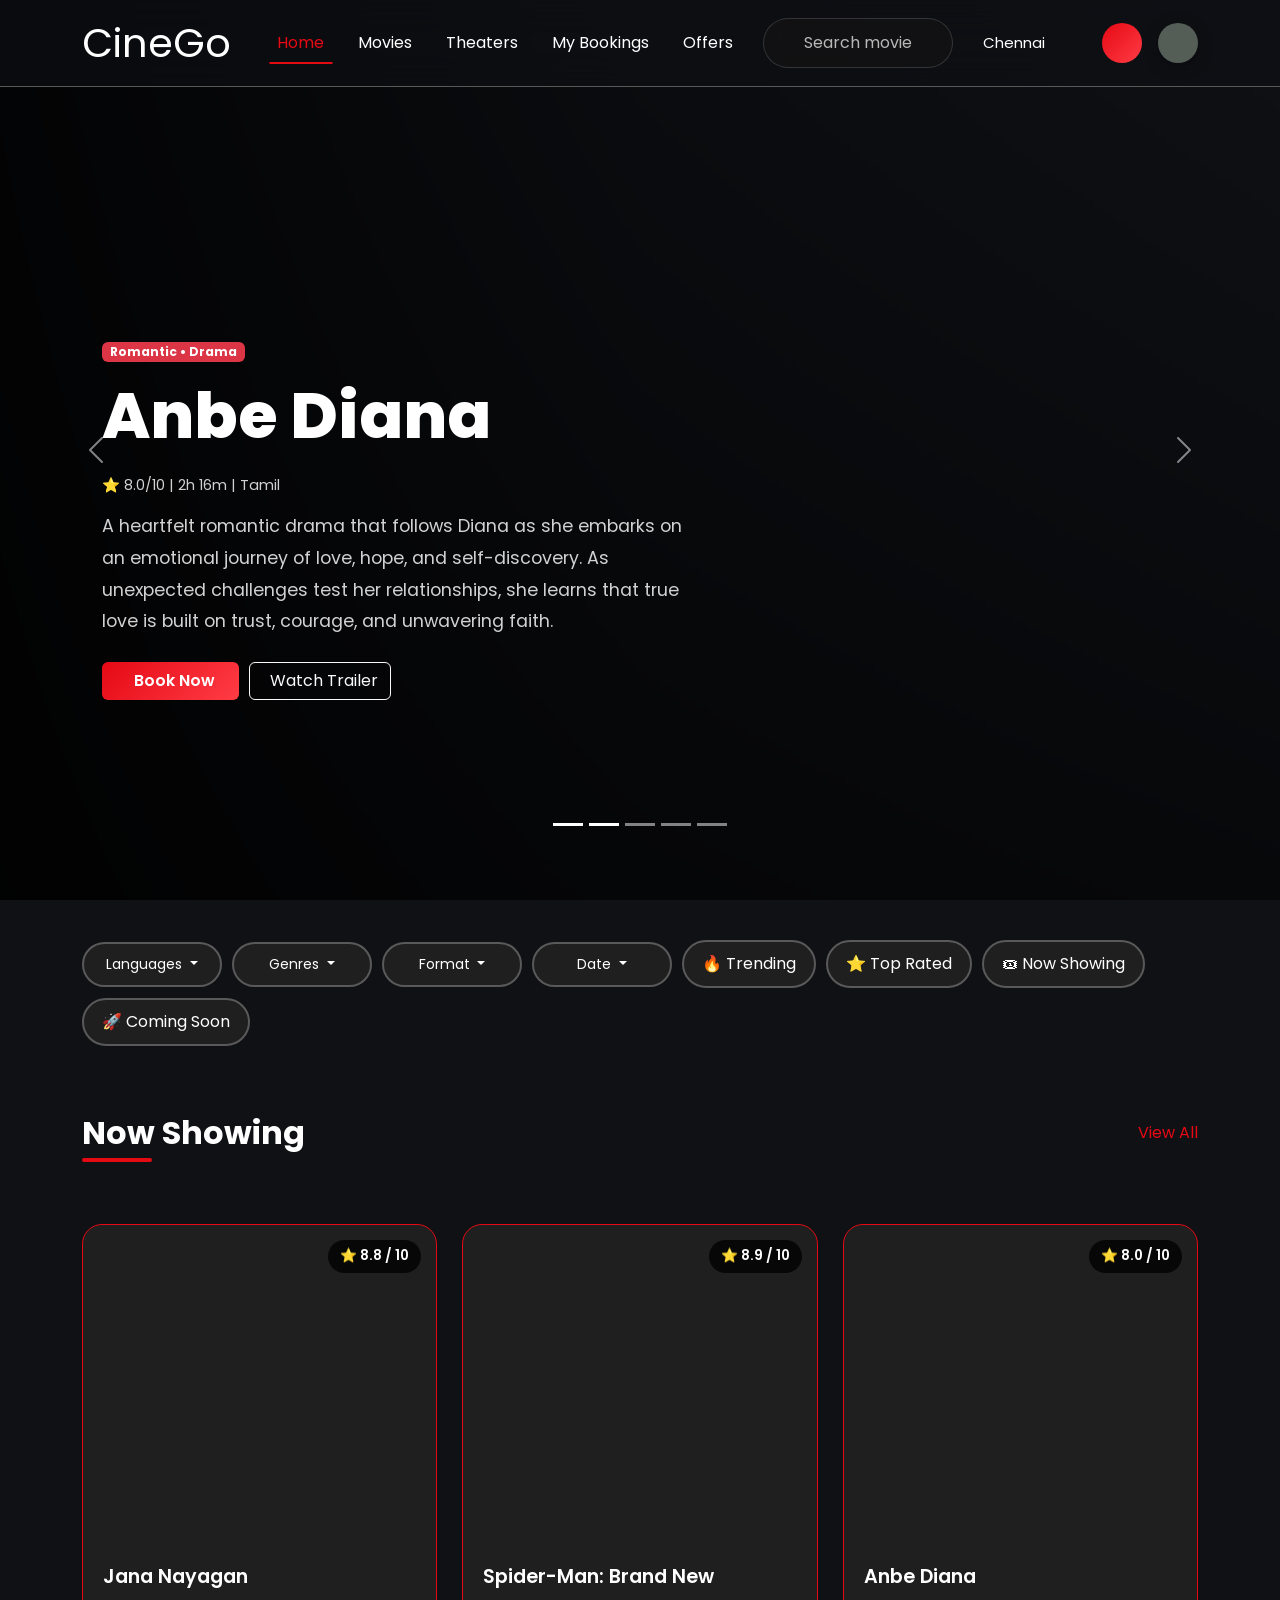
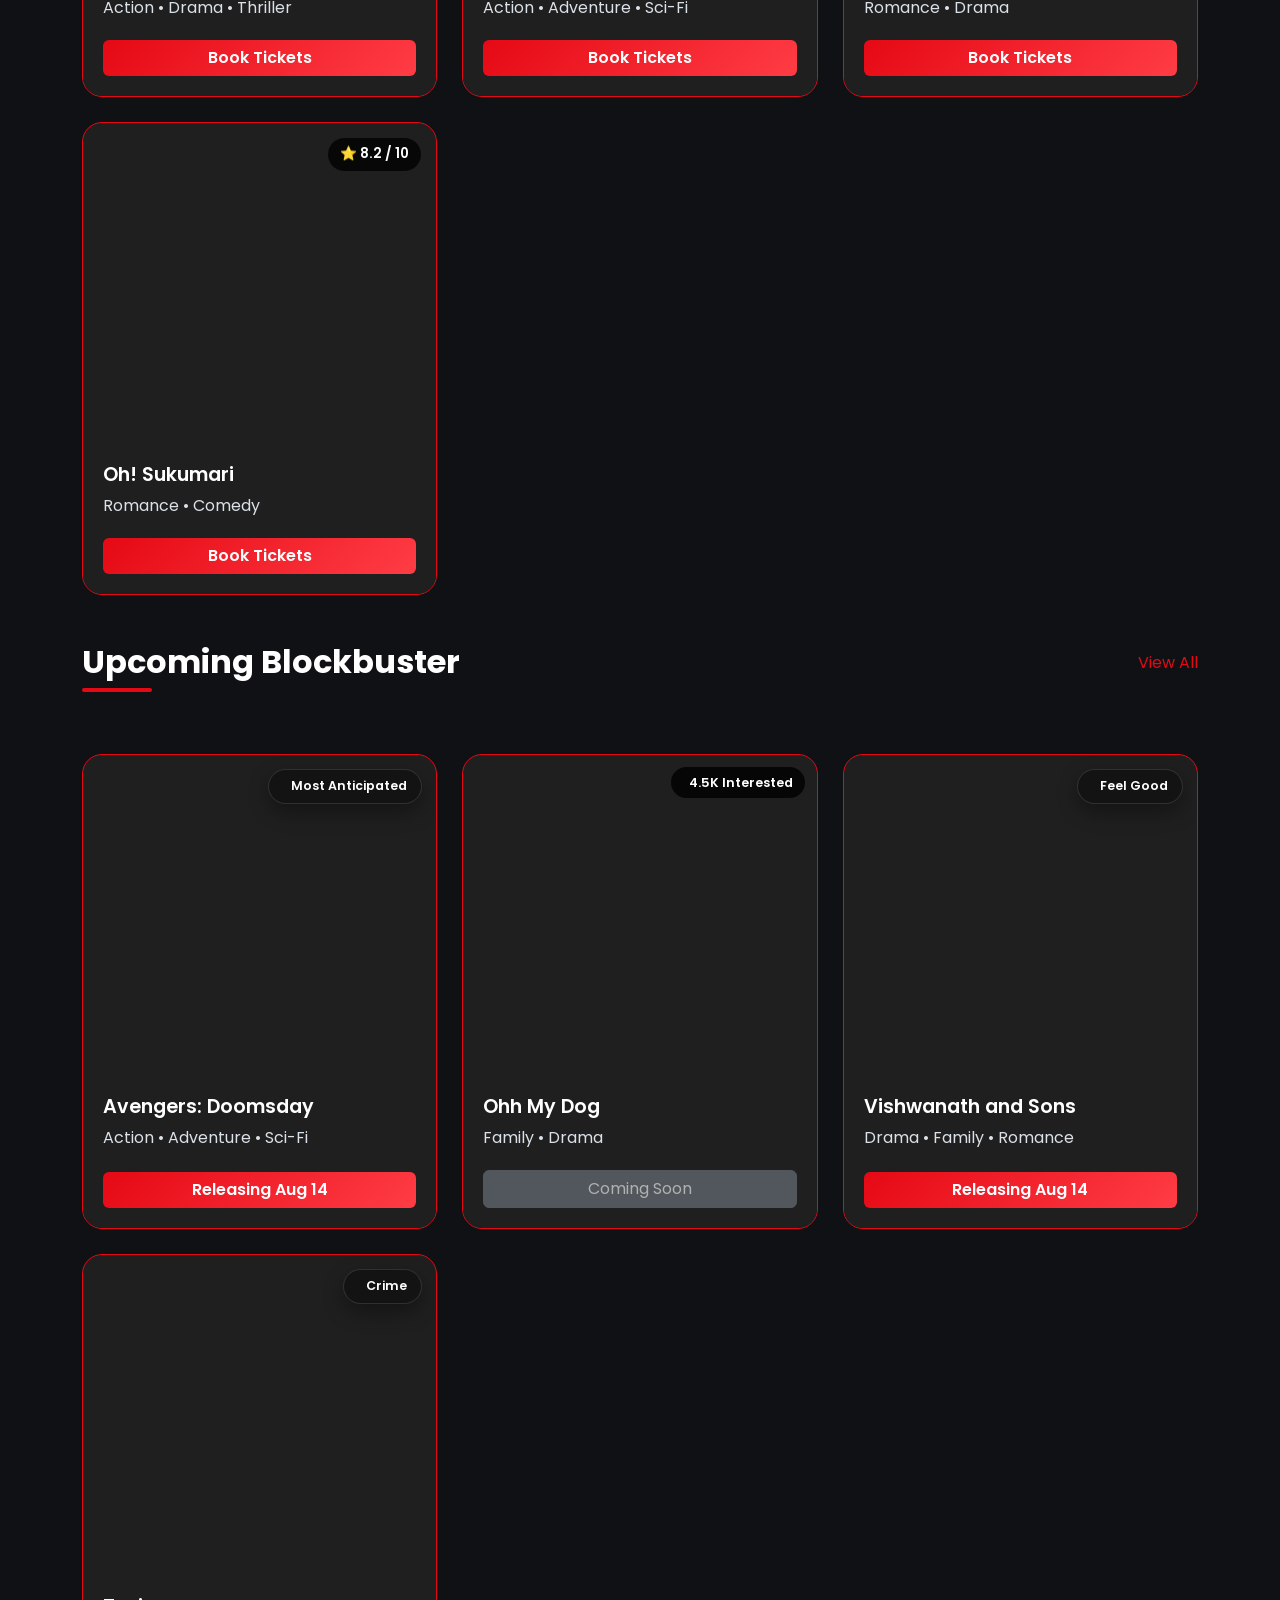
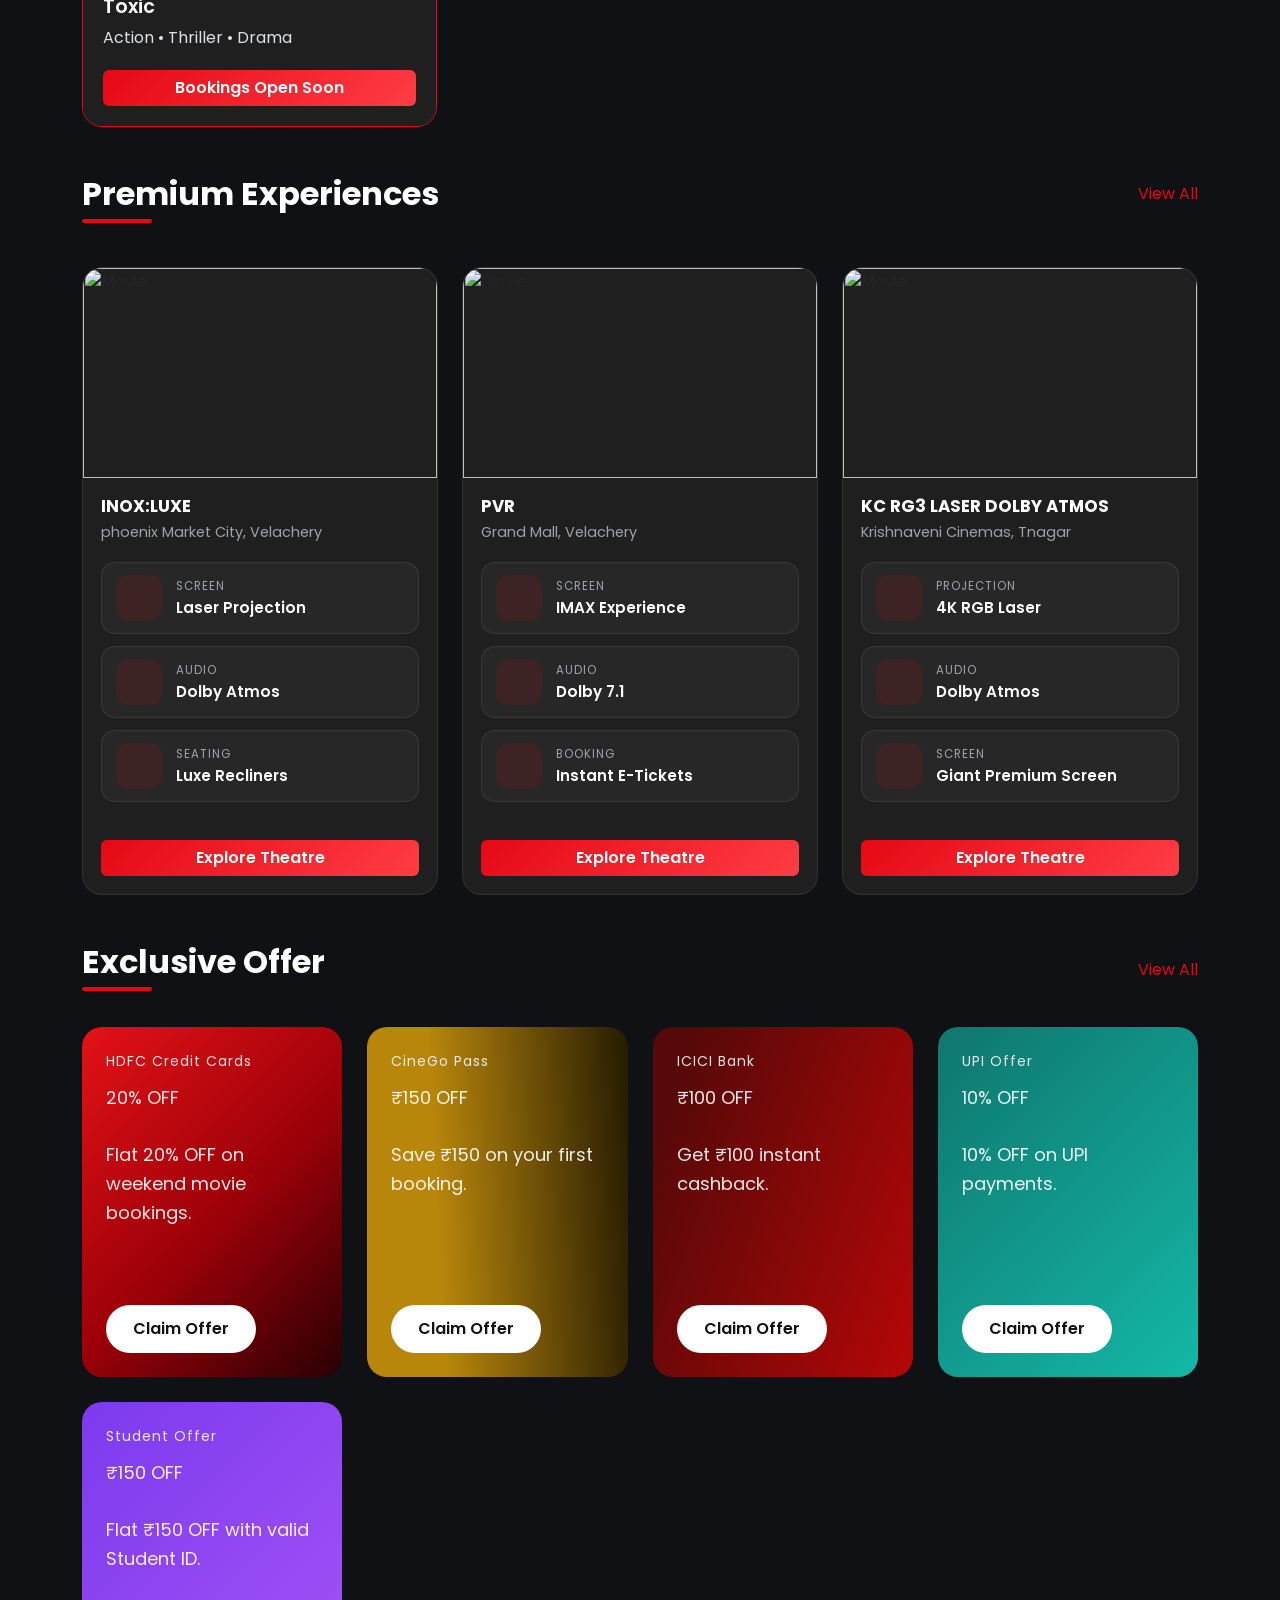
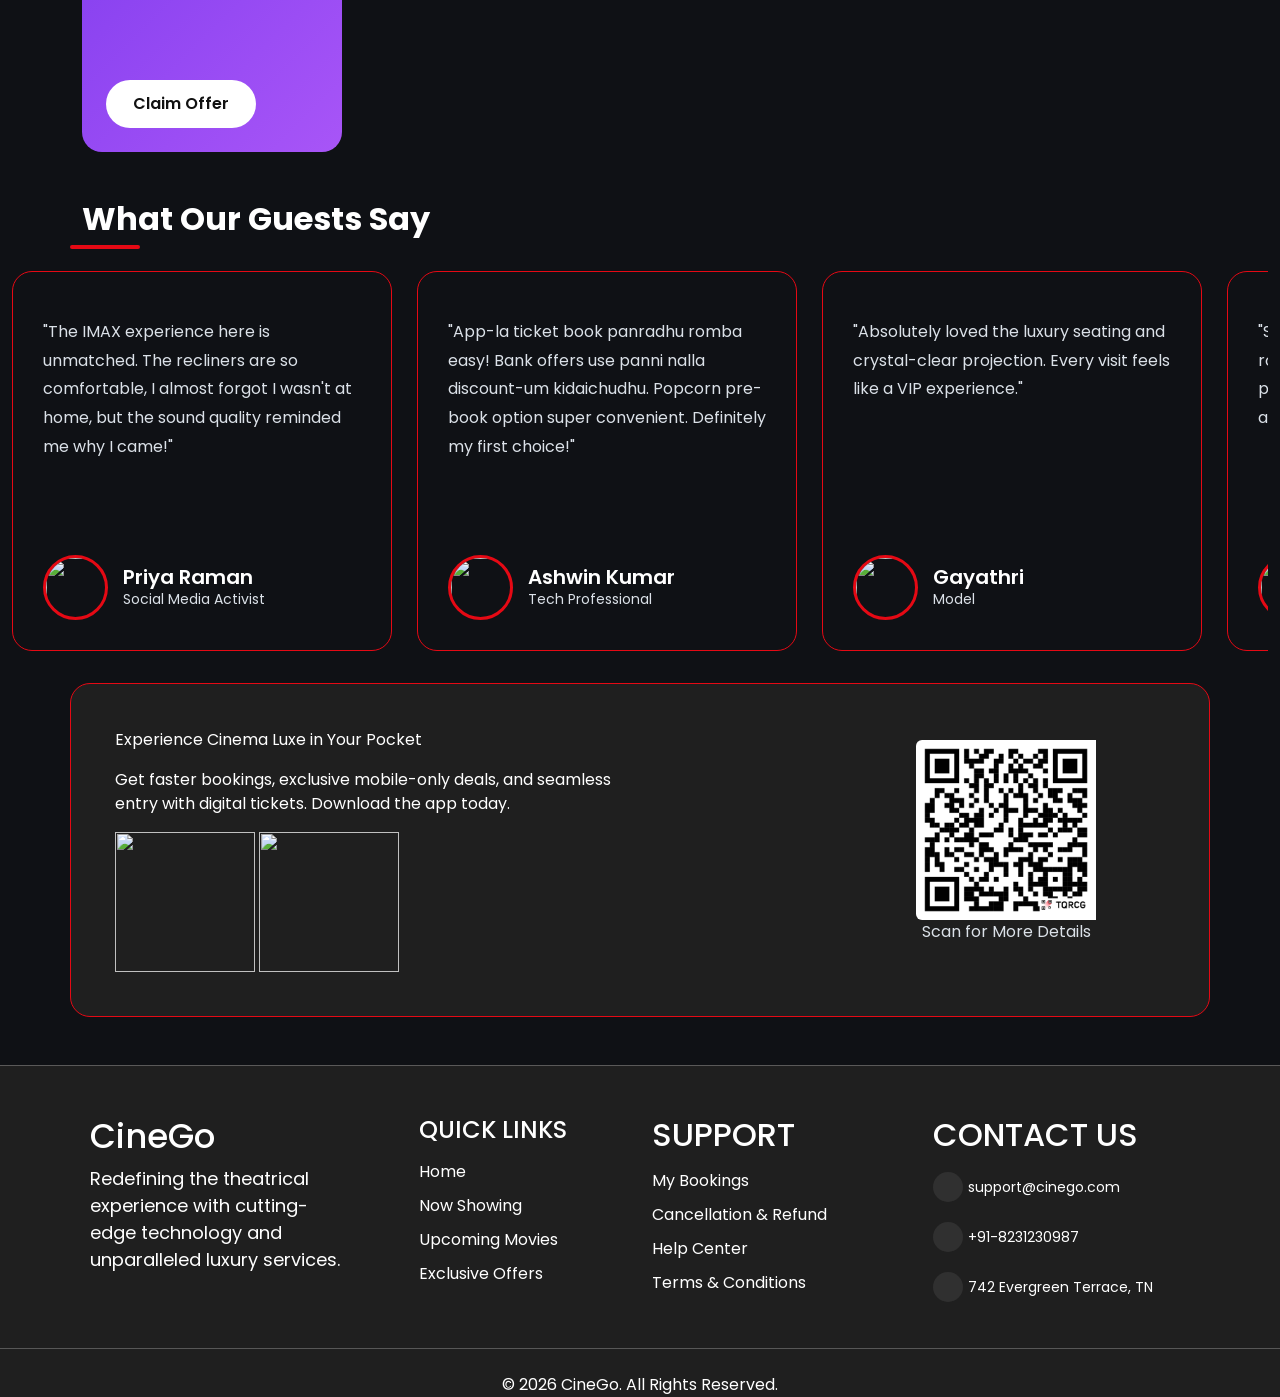
==== commit b1c7ad6d: "Change alignment of location container in HTML" ====
--- a/html/index.html
+++ b/html/index.html
@@ -49,7 +49,7 @@
                     <i class="fa-solid fa-magnifying-glass search-icon"></i>
                     <input type="text" placeholder="Search movies, theatres..." class="form-control" id="searchInput">
                 </div>
-                <div class="d-flex align-items-center gap-3 loc">
+                <div class="d-flex align-items-center justify-content-center gap-3 loc">
 
                     <div class="city-dropdown">
 
@@ -1455,4 +1455,4 @@
         crossorigin="anonymous"></script>
 </body>
 
-</html>+</html>
--- a/css/style.css
+++ b/css/style.css
@@ -1511,7 +1511,13 @@
 .f3 {
   margin: 0px;
 }
-
+ 
+.f1>h2{
+    font-size: 34px !important;
+}
+.f1>p:nth-child(2){
+  font-size: 18px !important;
+}
 .f2 ul {
   list-style: none;
   padding-left: 0;
@@ -1537,7 +1543,9 @@
   width: 100%;
   border-collapse: collapse;
 }
-
+.f3 table th{
+  color: var(--color-white);
+}
 .f3 td {
   padding: 10px 0;
   color: var(--color-white);
@@ -2375,11 +2383,6 @@
     justify-content: center;
   }
 
-  .hero-btns .btn {
-    width: auto;
-    flex: 1;
-  }
-
   .movie-poster img {
     height: 320px;
   }
@@ -2518,7 +2521,7 @@
   .f1,
   .f2,
   .f3 {
-    text-align: center;
+    text-align: start;
   }
 
   .f2 ul {
@@ -2550,6 +2553,20 @@
   .profile-avatar {
     width: 50px;
     height: 50px;
+  }
+  
+  .f2>.fs-4{
+    font-size: 16px !important;
+    font-weight: bold;
+  }
+  .f2 h2{
+     font-size: 16px;
+    font-weight: bold;
+  }
+
+  .f3 h2{
+    font-size: 16px;
+    font-weight: bold;
   }
 }
 
